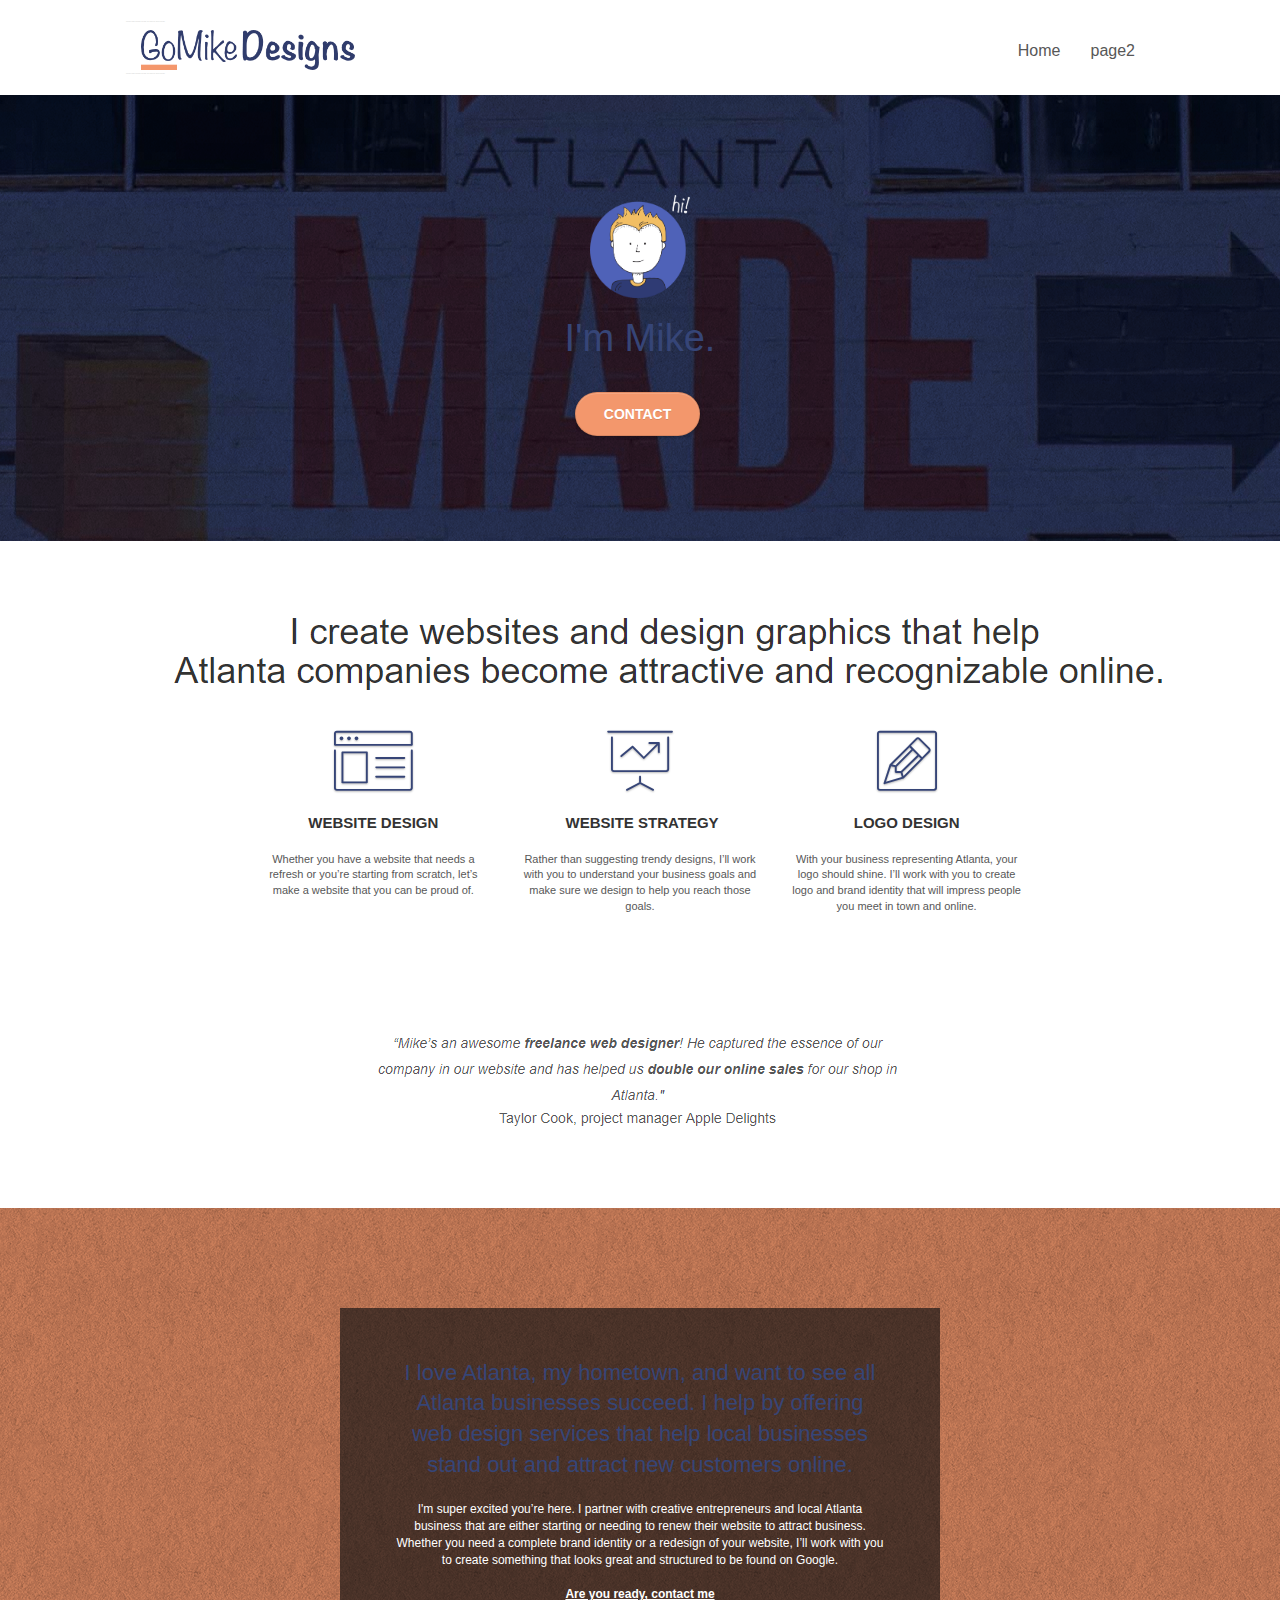
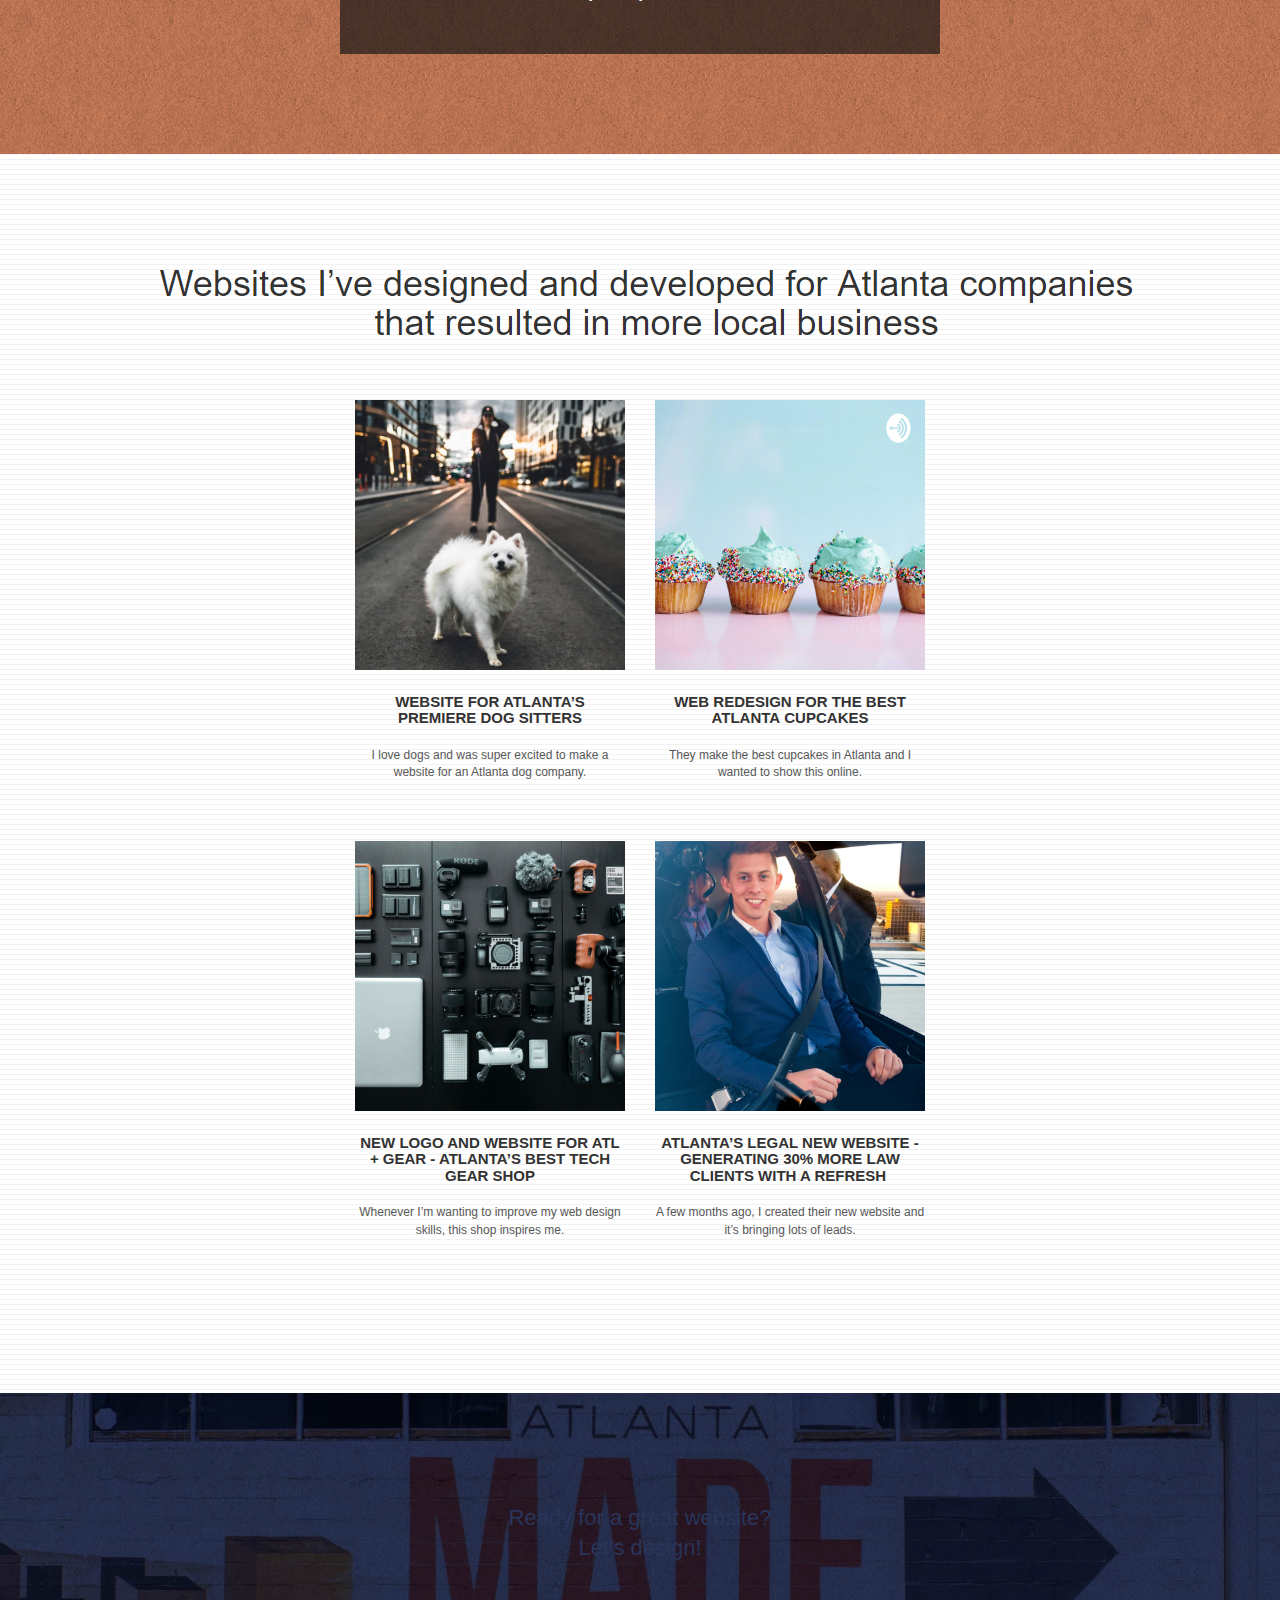
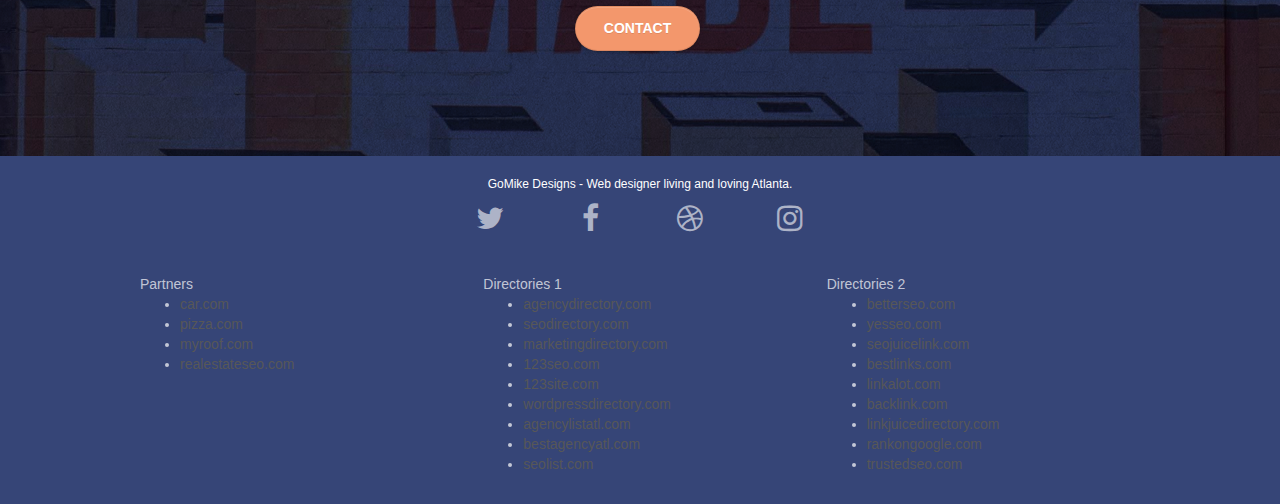
==== index.html @ 47496f4f "used a compressor to decrease image file size" ====
<!doctype html>
<html lang="Default">
<head>
    <meta charset="utf-8">
    <meta name="keywords" content="seo, google, website, internet, web design, design agency, design agency, design agency, design agency, design agency, design agency, logo design atlanta">
    <meta name="description" content="I'm Mike and your should hire me to build your website">
    <meta name="viewport" content="width=device-width, initial-scale=1.0, viewport-fit=cover">
    <link rel="shortcut icon" type="image/png" href="favicon.jpg">
    
	<link rel="stylesheet" type="text/css" href="./css/bootstrap.css">
	<link rel="stylesheet" type="text/css" href="style.css">
	<link rel="stylesheet" type="text/css" href="./css/font-awesome.css">
	<link rel="stylesheet" type="text/css" href="./css/et-line.css">
	
    
	<script src="./js/jquery-2.1.0.js"></script>
	<script src="./js/bootstrap.js"></script>
	<script src="./js/blocs.js"></script>
	<script src="./js/jquery.touchSwipe.js"></script>
	<script src="./js/gmaps.js"></script>

    <title>.</title>

    
<!-- Analytics -->

<!-- Global site tag (gtag.js) - Google Analytics -->
<script async src="https://www.googletagmanager.com/gtag/js?id=G-VRKPCC57YR"></script>
<script>
  window.dataLayer = window.dataLayer || [];
  function gtag(){dataLayer.push(arguments);}
  gtag('js', new Date());

  gtag('config', 'G-VRKPCC57YR');
</script>
 
<!-- Analytics END -->
    
</head>
<body>
<!-- Main container -->
<div class="page-container">
    
<!-- bloc-0 -->
<div class="bloc bgc-white l-bloc " id="bloc-0">
	<div class="container bloc-sm">
		<nav class="navbar row">
			<div class="navbar-header">
					<div class="keywords" style="color:#cccccc;font-size:1px;">web agency atlanta, web strategy, web design, logo, website, web, internet, logo design</div>
				<a class="navbar-brand" href="index.html"><img src="img/atlanta%20web%20design%20logo.png" alt="logo, seo, google, website, internet, web design, design agency" height="40" /></a>
					<div class="keywords" style="color:#cccccc;font-size:1px;">web agency atlanta, web strategy, web design, logo, website, web, internet, logo design</div>

				<button id="nav-toggle" type="button" class="ui-navbar-toggle navbar-toggle" data-toggle="collapse" data-target=".navbar-1">
					<span class="sr-only">Toggle navigation</span><span class="icon-bar"></span><span class="icon-bar"></span><span class="icon-bar"></span>
				</button>
			</div>
			<div class="collapse navbar-collapse navbar-1 special-dropdown-nav">
				<ul class="site-navigation nav navbar-nav">
					<li>
						<a href="index.html">Home</a>
					</li>
					<li>
					</li>
					<li>
						<a href="page2.html">page2</a>
					</li>
				</ul>
			</div>
		</nav>
	</div>
</div>
<!-- bloc-0 END -->

<!-- bloc-1-hero -->
<div class="bloc bgc-dark-slate-blue bg-atlanta-20made-20sign d-bloc bg-t-edge bloc-bg-texture texture-paper b-parallax" id="bloc-1-hero">
	<div class="container bloc-lg">
		<div class="row tight-width-whitespace">
			<div class="col-sm-12">
				<img src="img/atlanta%20web%20designer%20mike.png" class="center-block image-resize-mode" width="100" alt="atlanta web designer mike,seo, google, website, internet, web design, design agency" />
				<h1 class="text-center hero-bloc-text tc-white ">
					I'm Mike.
				</h1>
				<div class="text-center">
					<a href="page2.html" class="btn btn-lg btn-clean btn-rd cta-hero btn-atomic-tangerine" id="cta-hero">Contact</a>
				</div>
			</div>
		</div>
	</div>
</div>
<!-- bloc-1-hero END -->

<!-- bloc-2-services -->
<div class="bloc bgc-white l-bloc" id="bloc-2-services">
	<div class="container bloc-md">
		<div class="row">
			<div class="col-sm-12 text-center">
				<img alt="web agency, web design, logo design, atlanta agency, mike" src="img/title.png" />
			</div>
		</div>
		<div class="row voffset-lg med-width-whitespace">
			<div class="col-sm-4">
				<div class="text-center">
					<span class="et-icon-browser sm-shadow icon-dark-slate-blue icons icon-lg"></span>
				</div>
				<h1 class="mg-md text-center service-header">
					Website Design
				</h1>
				<p class="text-center ">
					Whether you have a website that needs a refresh or you&rsquo;re starting from scratch, let&rsquo;s make a website that you can be proud of.
				</p>
			</div>
			<div class="col-sm-4">
				<div class="text-center">
					<span class="et-icon-presentation sm-shadow icon-dark-slate-blue icons icon-lg"></span>
				</div>
				<h1 class="mg-md text-center service-header">
					&nbsp;Website Strategy
				</h1>
				<p class="text-center ">
					Rather than suggesting trendy designs, I&rsquo;ll work with you to understand your business goals and make sure we design to help you reach those goals.<br>
				</p>
			</div>
			<div class="col-sm-4">
				<div class="text-center">
					<span class="et-icon-edit sm-shadow icon-dark-slate-blue icons icon-lg"></span>
				</div>
				<h1 class="mg-md text-center service-header">
					Logo Design
				</h1>
				<p class="text-center ">
					With your business representing Atlanta, your logo should shine. I&rsquo;ll work with you to create logo and brand identity that will impress people you meet in town and online.
				</p>
			</div>
		</div>
		<div class="row voffset-lg voffset">
			<div class="col-xs-12 col-md-8 col-md-offset-2 text-center">
				<img alt="web agency, web design, logo design " src="img/quote.png" />
			</div>
		</div>
	</div>
</div>
<!-- bloc-2-services END -->

<!-- bloc-3-what-i-do -->
<div class="bloc tc-white bgc-atomic-tangerine bloc-bg-texture texture-paper b-parallax bg-atlanta-20made-20sign-20orange d-bloc" id="bloc-3-what-i-do">
	<div class="container bloc-lg">
		<div class="row tight-width-whitespace black-background">
			<div class="col-sm-12">
				<h2 class="mg-md text-center tc-white">
					I love Atlanta, my hometown, and want to see all Atlanta businesses succeed. I help by offering web design services that help local businesses stand out and attract new customers online.<br>
				</h2>
				<p class="text-center white">
					I'm super excited you&rsquo;re here. I partner with creative entrepreneurs and local Atlanta business that are either starting or needing to renew their website to attract business. Whether you need a complete brand identity or a redesign of your website, I&rsquo;ll work with you to create something that looks great and structured to be found on Google.<br><br><a class="ltc-white bold-link" href="page2.html">Are you ready, contact me</a><br>
				</p>
			</div>
		</div>
	</div>
</div>
<!-- bloc-3-what-i-do END -->

<!-- bloc-4-portfolio -->
<div class="bloc bgc-white bg-lines-h2-bg bg-repeat l-bloc" id="bloc-4-portfolio">
	<div class="container bloc-lg">
		<div class="row">
			<div class="col-sm-12 text-center">
								<img alt="web agency, web design, logo design " src="img/title2.png" />

			</div>
		</div>
		<div class="row tight-width-whitespace portfolio-row">
			<div class="col-sm-6">
				<a href="#" data-lightbox="img/11.jpg" data-gallery-id="gallery-1" data-caption="Website for Atlanta's Premiere dog salon" data-frame="snapshot-lb"><img src="img/11.jpg" class="img-responsive portfolio-thumb" alt="seo, google, website, internet, web design, design agency website for dog salon"/></a>
				<h3 class="mg-md text-center">
					Website for Atlanta&rsquo;s premiere Dog Sitters
				</h3>
				<p class="text-center">
					I love dogs and was super excited to make a website for an Atlanta dog company.
				</p>
			</div>
			<div class="col-sm-6">
				<a href="#" data-lightbox="img/2.jpg" data-gallery-id="gallery-1" data-caption="web redesign for the best cupcakes in Atlanta" data-frame="snapshot-lb"><img src="img/2.jpg" class="img-responsive portfolio-thumb" alt="seo, google, website, internet, web design, design agency website for best cupcakes in atlanta"/></a>
				<h3 class="mg-md text-center">
					Web redesign for the best Atlanta&nbsp;cupcakes
				</h3>
				<p class="text-center">
					They make the best cupcakes in Atlanta and I wanted to show this online.
				</p>
			</div>
		</div>
		<div class="row tight-width-whitespace portfolio-row">
			<div class="col-sm-6">
				<a href="#" data-lightbox="img/3.jpg" data-gallery-id="gallery-1" data-caption="New logo and website for Atlanta's best tech gear shop" data-frame="snapshot-lb"><img src="img/3.jpg" class="img-responsive portfolio-thumb" alt="3.jpg" /></a>
				<h3 class="mg-md text-center">
					New logo and website for Atl + Gear - Atlanta&rsquo;s best tech gear shop
				</h3>
				<p class="text-center">
					Whenever I&rsquo;m wanting to improve my web design skills, this shop inspires me.
				</p>
			</div>
			<div class="col-sm-6">
				<a href="#" data-lightbox="img/4.jpg" data-gallery-id="gallery-1" data-caption="Atlanta's legal website generates 30% more clients after web redesign" data-frame="snapshot-lb"><img src="img/4.jpg" class="img-responsive portfolio-thumb" alt="seo, google, website, internet, web design, Atlanta's legal website generates 30% more clients after web redesign" /></a>
				<h3 class="mg-md text-center">
					Atlanta&rsquo;s legal new website - Generating 30% more law clients with a refresh&nbsp;
				</h3>
				<p class="text-center">
					A few months ago, I created their new website and it&rsquo;s bringing lots of leads.
				</p>
			</div>
		</div>
	</div>
</div>
<!-- bloc-4-portfolio END -->

<!-- bloc-5-cta -->
<div class="bloc bgc-dark-slate-blue bg-atlanta-20made-20sign d-bloc bloc-bg-texture texture-paper" id="bloc-5-cta">
	<div class="container bloc-lg">
		<div class="row">
			<h2 class="mg-md text-center tc-white">
				Ready for a great website? <br>Let&rsquo;s design!
			</h2>
			<div class="col-sm-12 text-center">
				<a href="page2.html" class="btn btn-atomic-tangerine btn-clean btn-rd btn-lg cta-hero">Contact</a>
			</div>
		</div>
	</div>
</div>
<!-- bloc-5-cta END -->

<!-- Footer - bloc-8 -->
<div class="bloc bgc-dark-slate-blue d-bloc" id="bloc-8">
	<div class="container bloc-sm">
		<div class="row">
			<div class="col-sm-12">
				<p class="text-center white">
					GoMike Designs - Web designer living and loving Atlanta.<br>
				</p>
				<div class="row row-no-gutters social">
					<div class="col-sm-3">
						<div class="text-center">
							<a class="social" href="index.html"><span class="fa fa-twitter icon-md"></span></a>
						</div>
					</div>
					<div class="col-sm-3">
						<div class="text-center">
							<a class="social" href="index.html"><span class="fa fa-facebook icon-md"></span></a>
						</div>
					</div>
					<div class="col-sm-3">
						<div class="text-center">
							<a class="social" href="index.html"><span class="fa fa-dribbble icon-md"></span></a>
						</div>
					</div>
					<div class="col-sm-3">
						<div class="text-center">
							<a class="social" href="index.html"><span class="fa fa-instagram icon-md"></span></a>
						</div>
					</div>

					<div class="keywords" style="color:#364577;">web agency atlanta, web strategy, web design, logo, website, web, internet, logo design</div>

				</div>
					<div class="row">
					<div class="col-sm-4">
						Partners
							<ul>
								<li><a href="car.com">car.com</a></li>
								<li><a href="pizza.com">pizza.com</a></li>
								<li><a href="myroof.com">myroof.com</a></li>
								<li><a href="realestateseo.com">realestateseo.com</a></li>
							</ul>		
					</div>
					<div class="col-sm-4">
						Directories 1
						<ul>
							<li><a href="agencydirectory.com">agencydirectory.com</a></li>
							<li><a href="seodirectory.com">seodirectory.com</a></li>
							<li><a href="marketingdirectory.com">marketingdirectory.com</a></li>
							<li><a href="123seo.com">123seo.com</a></li>
							<li><a href="123site.com">123site.com</a></li>
							<li><a href="wordpressdirectory.com">wordpressdirectory.com</a></li>
							<li><a href="agencylistatl.com">agencylistatl.com</a></li>
							<li><a href="bestagencyatl.com">bestagencyatl.com</a></li>
							<li><a href="seolist.com">seolist.com</a></li>
						</ul>
					</div>
					<div class="col-sm-4">
						Directories 2
						<ul>
							<li><a href="betterseo.com">betterseo.com</a></li>
							<li><a href="yesseo.com">yesseo.com</a></li>
							<li><a href="seojuicelink.com">seojuicelink.com</a></li>
							<li><a href="bestlinks.com">bestlinks.com</a></li>
							<li><a href="linkalot.com">linkalot.com</a></li>
							<li><a href="backlink.com">backlink.com</a></li>
							<li><a href="linkjuicedirectory.com">linkjuicedirectory.com</a></li>
							<li><a href="rankongoogle.com">rankongoogle.com</a></li>
							<li><a href="trustedseo.com">trustedseo.com</a></li>
						</ul>
					</div>
				</div>
			</div>
		</div>
	</div>
</div>
<!-- Footer - bloc-8 END -->

</div>
<!-- Main container END -->
    

</body>
</html>
---- style.css ----
body {
    margin: 0;
    padding: 0;
    background: #FFF;
    overflow-x: hidden;
    -webkit-font-smoothing: antialiased;
    -moz-osx-font-smoothing: grayscale;
}

a,
button {
    transition: all .3s ease-in-out;
    outline: none!important;
}

a:hover {
    text-decoration: none;
    cursor: pointer;
}

#page-loading-blocs-notifaction {
    position: fixed;
    top: 0;
    bottom: 0;
    width: 100%;
    z-index: 100000;
    background: #FFFFFF url("img/pageload-spinner.gif") no-repeat center center;
}

.bloc {
    width: 100%;
    clear: both;
    background: 50% 50% no-repeat;
    padding: 0 50px;
    -webkit-background-size: cover;
    -moz-background-size: cover;
    -o-background-size: cover;
    background-size: cover;
    position: relative;
}

.bloc .container {
    padding-left: 0;
    padding-right: 0;
}

.bloc-lg {
    padding: 100px 50px;
}

.bloc-md {
    padding: 50px;
}

.bloc-sm {
    padding: 20px 50px;
}

.bg-center,
.bg-l-edge,
.bg-r-edge,
.bg-t-edge,
.bg-b-edge,
.bg-tl-edge,
.bg-bl-edge,
.bg-tr-edge,
.bg-br-edge,
.bg-repeat {
    -webkit-background-size: auto!important;
    -moz-background-size: auto!important;
    -o-background-size: auto!important;
    background-size: auto!important;
}

.bg-repeat {
    background: repeat;
}

.bg-t-edge {
    background: top no-repeat;
}

.bloc-bg-texture::before {
    content: "";
    background-size: 2px 2px;
    position: absolute;
    top: 0;
    bottom: 0;
    left: 0;
    right: 0;
}

.texture-paper::before {
    background: url("img/texture-paper.png");
    background-size: 280px 280px;
}

.b-parallax {
    background-attachment: fixed;
}

.d-bloc {
    color: rgba(255, 255, 255, .7);
}

.d-bloc button:hover {
    color: rgba(255, 255, 255, .9);
}

.d-bloc .icon-round,
.d-bloc .icon-square,
.d-bloc .icon-rounded,
.d-bloc .icon-semi-rounded-a,
.d-bloc .icon-semi-rounded-b {
    border-color: rgba(255, 255, 255, .9);
}

.d-bloc .divider-h span {
    border-color: rgba(255, 255, 255, .2);
}

.d-bloc .a-btn,
.d-bloc .navbar a,
.d-bloc .navbar-brand,
.d-bloc a .icon-sm,
.d-bloc a .icon-md,
.d-bloc a .icon-lg,
.d-bloc a .icon-xl,
.d-bloc h1 a,
.d-bloc h2 a,
.d-bloc h3 a,
.d-bloc h4 a,
.d-bloc h5 a,
.d-bloc h6 a,
.d-bloc p a {
    color: rgba(255, 255, 255, .6);
}

.d-bloc .a-btn:hover,
.d-bloc .navbar a:hover,
.d-bloc .navbar-brand:hover,
.d-bloc a:hover .icon-sm,
.d-bloc a:hover .icon-md,
.d-bloc a:hover .icon-lg,
.d-bloc a:hover .icon-xl,
.d-bloc h1 a:hover,
.d-bloc h2 a:hover,
.d-bloc h3 a:hover,
.d-bloc h4 a:hover,
.d-bloc h5 a:hover,
.d-bloc h6 a:hover,
.d-bloc p a:hover {
    color: rgba(255, 255, 255, 1);
}

.d-bloc .navbar-toggle .icon-bar {
    background: rgba(255, 255, 255, 1);
}

.d-bloc .btn-wire,
.d-bloc .btn-wire:hover {
    color: rgba(255, 255, 255, 1);
    border-color: rgba(255, 255, 255, 1);
}

.d-bloc .panel {
    color: rgba(0, 0, 0, .5);
}

.d-bloc .panel button:hover {
    color: rgba(0, 0, 0, .7);
}

.d-bloc .panel icon {
    border-color: rgba(0, 0, 0, .7);
}

.d-bloc .panel .divider-h span {
    border-color: rgba(0, 0, 0, .1);
}

.d-bloc .panel .a-btn {
    color: rgba(0, 0, 0, .6);
}

.d-bloc .panel .a-btn:hover {
    color: rgba(0, 0, 0, 1);
}

.d-bloc .panel .btn-wire,
.d-bloc .panel .btn-wire:hover {
    color: rgba(0, 0, 0, .7);
    border-color: rgba(0, 0, 0, .3);
}

.d-bloc .panel,
.l-bloc {
    color: rgba(0, 0, 0, .5);
}

.d-bloc .panel button:hover,
.l-bloc button:hover {
    color: rgba(0, 0, 0, .7);
}

.l-bloc .icon-round,
.l-bloc .icon-square,
.l-bloc .icon-rounded,
.l-bloc .icon-semi-rounded-a,
.l-bloc .icon-semi-rounded-b {
    border-color: rgba(0, 0, 0, .7);
}

.d-bloc .panel .divider-h span,
.l-bloc .divider-h span {
    border-color: rgba(0, 0, 0, .1);
}

.d-bloc .panel .a-btn,
.l-bloc .a-btn,
.l-bloc .navbar a,
.l-bloc .navbar-brand,
.l-bloc a .icon-sm,
.l-bloc a .icon-md,
.l-bloc a .icon-lg,
.l-bloc a .icon-xl,
.l-bloc h1 a,
.l-bloc h2 a,
.l-bloc h3 a,
.l-bloc h4 a,
.l-bloc h5 a,
.l-bloc h6 a,
.l-bloc p a {
    color: rgba(0, 0, 0, .6);
}

.d-bloc .panel .a-btn:hover,
.l-bloc .a-btn:hover,
.l-bloc .navbar a:hover,
.l-bloc .navbar-brand:hover,
.l-bloc a:hover .icon-sm,
.l-bloc a:hover .icon-md,
.l-bloc a:hover .icon-lg,
.l-bloc a:hover .icon-xl,
.l-bloc h1 a:hover,
.l-bloc h2 a:hover,
.l-bloc h3 a:hover,
.l-bloc h4 a:hover,
.l-bloc h5 a:hover,
.l-bloc h6 a:hover,
.l-bloc p a:hover {
    color: rgba(0, 0, 0, 1);
}

.l-bloc .navbar-toggle .icon-bar {
    color: rgba(0, 0, 0, .6);
}

.d-bloc .panel .btn-wire,
.d-bloc .panel .btn-wire:hover,
.l-bloc .btn-wire,
.l-bloc .btn-wire:hover {
    color: rgba(0, 0, 0, .7);
    border-color: rgba(0, 0, 0, .3);
}

.voffset {
    margin-top: 30px;
}

.voffset-lg {
    margin-top: 80px;
}

.row-no-gutters {
    margin-right: 0;
    margin-left: 0;
}

.row.row-no-gutters > [class^="col-"],
.row.row-no-gutters > [class*=" col-"] {
    padding-right: 0;
    padding-left: 0;
}

#bloc-2-services p {
    font-size: 11px;
}

.navbar {
    margin-bottom: 0;
    z-index: 1;
}

.navbar-brand {
    height: auto;
    padding: 3px 15px;
    font-size: 25px;
    font-weight: normal;
    font-weight: 600;
    line-height: 44px;
}

.navbar-brand img {
    max-height: 200px;
    margin: 0 5px 0 0;
    display: inline;
}

.navbar-brand img[src$=svg] {
    min-width: 100px;
}

.nav-center .navbar-brand img {
    margin: 0;
}

.navbar .nav {
    padding-top: 2px;
    margin-right: -16px;
    float: right;
    z-index: 1;
}

.nav > li {
    float: left;
    margin-top: 4px;
    font-size: 16px;
}

.navbar-nav .open .dropdown-menu > li > a {
    text-align: inherit;
}

.nav > li a:hover,
.nav > li a:focus {
    background: transparent;
}

.navbar-toggle {
    margin: 10px 10px 0 0;
    border: 0px;
}

.navbar-toggle:hover {
    background: transparent!important;
}

.navbar-toggle .icon-bar {
    background-color: rgba(0, 0, 0, .5);
    width: 26px;
}

.nav-invert .navbar .nav {
    float: left;
}

.nav-invert .navbar-header,
.nav-invert .navbar-brand {
    float: right;
    position: relative;
    z-index: 2;
}

@media (min-width: 768px) {
    .site-navigation {
        position: absolute;
        top: 50%;
        right: 20px;
        transform: translate(0, -50%);
        -webkit-transform: translateY(-50%);
    }
    .nav > li .dropdown-menu a,
    .nav > li .dropdown-menu a:hover {
        color: #484848;
    }
    .nav-invert .site-navigation {
        left: 0;
        right: 0;
    }
    .nav-center {
        text-align: center;
    }
    .nav-center .navbar-header {
        width: 100%;
    }
    .nav-center .navbar-header,
    .nav-center .navbar-brand,
    .nav-center .nav > li {
        float: none;
        display: inline-block;
    }
    .nav-center .site-navigation {
        position: relative;
        width: 100%;
        right: 0;
        margin-right: 0px;
        margin-top: 20px;
    }
    .nav-center.mini-nav .navbar-toggle {
        float: none;
        margin: 10px auto 0;
    }
}

.nav > li > .dropdown a {
    background: none!important;
    display: block;
    padding: 14px 15px;
}

nav .caret {
    margin: 0 5px;
}

.dropdown-menu .dropdown-menu {
    top: -8px;
    left: 100%;
}

.dropdown-menu .dropmenu-flow-right {
    top: 100%;
    left: 0;
    margin-left: -1px;
    border-top-left-radius: 0;
    border-top-right-radius: 0;
}

.dropdown-menu .dropdown span {
    border: 4px solid black;
    border-top-color: transparent;
    border-right-color: transparent;
    border-bottom-color: transparent;
    margin: 6px -5px 0 0!important;
    float: right;
}

.mg-md {
    margin-top: 10px;
    margin-bottom: 20px;
}

.mg-lg {
    margin-top: 10px;
    margin-bottom: 40px;
}

.btn {
    margin: 0 5px 5px 0;
}

.btn.pull-right {
    margin: 0 0 5px 5px;
}

.btn-d,
.btn-d:hover,
.btn-d:focus {
    color: #FFF;
    background: rgba(0, 0, 0, .3);
}

button {
    outline: none!important;
}

.btn-rd {
    border-radius: 40px;
}

.btn-clean {
    border: 1px solid rgba(0, 0, 0, .08);
    border-bottom-color: rgba(0, 0, 0, .1);
    text-shadow: 0 1px 0 rgba(0, 0, 1, .1);
    box-shadow: 0 1px 3px rgba(0, 0, 1, .25), inset 0 1px 0 0 rgba(255, 255, 255, .15);
}

.icon-md {
    font-size: 30px!important;
}

.icon-lg {
    font-size: 60px!important;
}

.sm-shadow {
    text-shadow: 0 1px 2px rgba(0, 0, 0, .3);
}

.panel-sq,
.panel-sq .panel-heading,
.panel-sq .panel-footer {
    border-radius: 0;
}

.panel-rd {
    border-radius: 30px;
}

.panel-rd .panel-heading {
    border-radius: 29px 29px 0 0;
}

.panel-rd .panel-footer {
    border-radius: 0 0 29px 29px;
}

.form-control {
    border-color: rgba(0, 0, 0, .1);
    box-shadow: none;
}

.scrollToTop {
    width: 40px;
    height: 40px;
    position: fixed;
    bottom: 20px;
    right: 20px;
    opacity: 0;
    z-index: 500;
    transition: all .3s ease-in-out;
}

.scrollToTop span {
    margin-top: 6px;
}

.showScrollTop {
    font-size: 14px;
    opacity: 1;
}

a[data-lightbox] {
    position: relative;
    display: block;
    text-align: center;
}

a[data-lightbox]:hover::before {
    content: "+";
    font-family: "HelveticaNeue-Light", "Helvetica Neue Light", "Helvetica Neue", Helvetica, Arial;
    font-size: 32px;
    width: 50px;
    height: 50px;
    margin-left: -25px;
    border-radius: 50%;
    background: rgba(0, 0, 0, .6);
    color: #FFF;
    font-weight: 100;
    z-index: 1;
    position: absolute;
    top: 50%;
    transform: translateY(-50%);
    -webkit-transform: translateY(-50%);
}

a[data-lightbox]:hover img {
    opacity: 0.6;
    -webkit-animation-fill-mode: none;
    animation-fill-mode: none;
}

#lightbox-modal {
    display: flex;
    align-items: center;
}

#lightbox-modal .modal-dialog {
    width: 90%;
    max-width: 900px;
    margin: 0 auto 0;
}

#lightbox-modal .modal-dialog img {
    max-height: 90vh;
    margin: 0 auto;
}

.lightbox-caption {
    padding: 20px;
    color: #FFF;
    background: rgba(0, 0, 0, .5);
    position: absolute;
    left: 15px;
    right: 15px;
    bottom: 5px;
}

.close-lightbox {
    color: #FFF;
    font-size: 30px;
    position: absolute;
    top: 20px;
    right: 20px;
    z-index: 20;
    background: rgba(0, 0, 0, .5);
    border: none;
    line-height: 30px;
    padding: 0 9px 5px;
    opacity: 0.3;
}

.close-lightbox:hover,
.next-lightbox:hover,
.prev-lightbox:hover {
    opacity: 1.0;
    color: #FFF;
}

.next-lightbox,
.prev-lightbox {
    font-size: 20px;
    color: rgba(255, 255, 255, .9);
    background: rgba(0, 0, 0, .5);
    transition: all .2s ease-in-out;
    position: absolute;
    top: 45%;
    z-index: 1;
    opacity: 0.4;
}

.next-lightbox {
    padding: 6px 8px 1px 13px;
    right: 25px;
}

.prev-lightbox {
    padding: 6px 13px 1px 10px;
    left: 25px;
}

.snapshot-lb .modal-body {
    padding-bottom: 45px;
}

.snapshot-lb .lightbox-caption {
    padding: 0;
    color: rgba(0, 0, 0, .5);
    background: none;
}

h1,
h2,
h3,
h4,
h5,
h6,
p,
label,
.btn,
a {
    font-family: "helvetica";
    font-weight: 400;
    color: #575757!important;
}

.container {
    max-width: 1000px;
}

.hero-bloc-text {
    font-size: 38px;
}

.hero-bloc-text-sub {
    font-size: 36px;
}

.statement-bloc-text {
    line-height: 26px;
    font-style: italic;
    font-size: 20px;
    text-align: center;
    font-weight: lighter;
    max-width: 520px;
    margin: auto auto auto auto;
}

p {
    font-size: 12px;
}

.tight-width-whitespace {
    max-width: 600px;
    margin: auto auto auto auto;
}

.h1 {
    font-size: 20px;
    font-family: "Open Sans";
}

.cta-hero {
    margin-top: 22px;
    color: #FFFFFF!important;
    text-transform: uppercase;
    padding: 12px 28px 12px 28px;
    font-size: 1.0em;
    font-weight: 700;
}

.social {
    max-width: 400px;
    margin: auto auto auto auto;
}

h2 {
    font-size: 22px;
    line-height: 1.4em;
}

h3 {
    font-size: 15px;
    text-transform: uppercase;
    font-weight: 700;
    color: #333333!important;
}

.med-width-whitespace {
    max-width: 800px;
    margin: auto auto auto auto;
    box-shadow: 0px 0px 0px #000000;
}

h1 {
    color: #333333!important;
}

h4 {
    color: #333333!important;
}

.icons {
    margin-bottom: 14px;
    margin-top: 24px;
}

.white {
    color: #FFFFFF!important;
}

.portfolio-thumb {
    margin-bottom: 24px;
}

.portfolio-row {
    margin-bottom: 44px;
    margin-top: 50px;
}

.avatar {
    box-shadow: 0px 4px 9px rgba(0, 0, 0, 0.3);
}

.black-background {
    background-color: rgba(35, 31, 32, 0.7);
    padding: 40px 40px 40px 40px;
}

.bold-link {
    font-weight: 900;
    text-decoration: underline!important;
}

.service-header {
    font-size: 15px;
    font-weight: 700;
    text-transform: uppercase;
}

.bgc-white {
    background-color: #FFFFFF;
}

.bgc-dark-slate-blue {
    background-color: #364577;
}

.bgc-atomic-tangerine {
    background-color: #F3976C;
}

.tc-white {
    color: #364577!important;
}

.btn-atomic-tangerine {
    background: #F3976C;
    color: #FFFFFF!important;
}

.btn-atomic-tangerine:hover {
    background: #c27956!important;
    color: #FFFFFF!important;
}

.ltc-white {
    color: #FFFFFF!important;
}

.ltc-white:hover {
    color: #cccccc!important;
}

.ltc-atomic-tangerine {
    color: #F3976C!important;
}

.ltc-atomic-tangerine:hover {
    color: #c27956!important;
}

.icon-dark-slate-blue {
    color: #364577!important;
    border-color: #364577!important;
}

.bg-dots-bg {
    background-image: url("img/dots-bg.png");
}

.bg-lines-h2-bg {
    background-image: url("img/lines-h2-bg.png");
}

.bg-atlanta-20made-20sign {
    background-image: url("img/atlanta%20made%20sign.jpg");
}

.bg-atlanta-20made-20sign-20orange {
    background-image: url("img/atlanta%20made%20sign%20orange.jpg");
}

@media (max-width: 1024px) {
    .bloc {
        padding-left: 20px;
        padding-right: 20px;
    }
    .bloc.full-width-bloc,
    .bloc-tile-2.full-width-bloc .container,
    .bloc-tile-3.full-width-bloc .container,
    .bloc-tile-4.full-width-bloc .container {
        padding-left: 0;
        padding-right: 0;
    }
}

@media (max-width: 992px) and (min-width: 768px) {
    .navbar .nav {
        max-width: 80%
    }
    .nav-center.navbar .nav {
        max-width: 100%
    }
}

@media only screen and (min-device-width: 768px) and (max-device-width: 1024px) and (orientation: landscape) {
    .b-parallax {
        background-attachment: scroll;
    }
}

@media only screen and (min-device-width: 1024px) and (max-device-width: 1366px) and (-webkit-min-device-pixel-ratio: 1.5) {
    .b-parallax {
        background-attachment: scroll;
    }
}

@media (max-width: 991px) {
    .container {
        width: 100%;
    }
    .b-parallax {
        background-attachment: scroll;
    }
    .page-container,
    #hero-bloc {
        overflow-x: hidden;
        position: relative;
    }
    .bloc {
        padding-left: constant(safe-area-inset-left);
        padding-right: constant(safe-area-inset-right);
    }
    .bloc-group,
    .bloc-group .bloc {
        display: block;
        width: 100%;
    }
    .bloc-fill-screen .fill-bloc-top-edge,
    .bloc-fill-screen .fill-bloc-bottom-edge {
        padding: 0 20px;
        padding-left: constant(safe-area-inset-left);
        padding-right: constant(safe-area-inset-right);
    }
}

@media (max-width: 767px) {
    .page-container {
        overflow-x: hidden;
        position: relative;
    }
    h1,
    h2,
    h3,
    h4,
    h5,
    h6,
    p,
    #disqus_thread {
        padding-left: 10px!important;
        padding-right: 10px!important;
    }
    .b-parallax {
        background-attachment: scroll;
    }
    .navbar .nav {
        padding-top: 0;
        border-top: 1px solid rgba(0, 0, 0, .2);
        float: none!important;
    }
    .navbar.row {
        margin-left: 0;
        margin-right: 0;
    }
    .site-navigation {
        position: inherit;
        transform: none;
        -webkit-transform: none;
        -ms-transform: none;
    }
    .nav > li {
        margin-top: 0;
        border-bottom: 1px solid rgba(0, 0, 0, .1);
        background: rgba(0, 0, 0, .05);
        text-align: left;
        padding-left: 15px;
        width: 100%;
    }
    .nav > li:hover {
        background: rgba(0, 0, 0, .08);
    }
    .dropdown .dropdown a .caret {
        float: none;
        margin: 5px 0 0 10px!important;
        border: 4px solid black;
        border-bottom-color: transparent;
        border-right-color: transparent;
        border-left-color: transparent;
    }
    #hero-bloc .navbar .nav {
        background: rgba(0, 0, 0, .8);
    }
    #hero-bloc .navbar .nav a {
        color: rgba(255, 255, 255, .6);
    }
    .hero {
        padding: 50px 0;
    }
    .hero-nav {
        left: -1px;
        right: -1px;
    }
    .navbar-collapse {
        padding: 0;
        overflow-x: hidden;
        -webkit-box-shadow: none;
        box-shadow: none;
    }
    .navbar-brand img {
        max-height: 40px;
        width: auto;
    }
    .nav-invert .navbar-header {
        float: none;
        width: 100%;
    }
    .nav-invert .navbar-toggle {
        float: left;
        margin-left: 10px;
    }
    .bloc {
        padding-left: 0;
        padding-right: 0;
    }
    .bloc-xxl,
    .bloc-xl,
    .bloc-lg {
        padding: 40px 0;
    }
    .bloc-sm,
    .bloc-md {
        padding-left: 0;
        padding-right: 0;
    }
    .bloc-tile-2 .container,
    .bloc-tile-3 .container,
    .bloc-tile-4 .container,
    .bloc-fill-screen .fill-bloc-top-edge,
    .bloc-fill-screen .fill-bloc-bottom-edge {
        padding-left: 0;
        padding-right: 0;
    }
    .a-block {
        padding: 0 10px;
    }
    .btn-dwn {
        display: none;
    }
    .voffset {
        margin-top: 5px;
    }
    .voffset-md {
        margin-top: 20px;
    }
    .voffset-lg {
        margin-top: 30px;
    }
    form {
        padding: 5px;
    }
    .close-lightbox {
        display: inline-block;
    }
    .blocsapp-device-iphone5 {
        background-size: 216px 425px;
        padding-top: 60px;
        width: 216px;
        height: 425px;
    }
    .blocsapp-device-iphone5 img {
        width: 180px;
        height: 320px;
    }
}

@media (max-width: 400px) {
    .bloc {
        padding-left: 0;
        padding-right: 0;
    }
}

@media (max-width: 767px) {
    .bloc-mob-center-text {
        text-align: center;
    }
}
---- css/et-line.css ----
@font-face {
    font-family: et-line;
    src: url(../fonts/et-line.eot);
    src: url(../fonts/et-line.eot?#iefix) format('embedded-opentype'), url(../fonts/et-line.woff) format('woff'), url(../fonts/et-line.ttf) format('truetype'), url(../fonts/et-line.svg#et-line) format('svg');
    font-weight: 400;
    font-style: normal
}

.et-icon-adjustments,
.et-icon-alarmclock,
.et-icon-anchor,
.et-icon-aperture,
.et-icon-attachment,
.et-icon-bargraph,
.et-icon-basket,
.et-icon-beaker,
.et-icon-bike,
.et-icon-book-open,
.et-icon-briefcase,
.et-icon-browser,
.et-icon-calendar,
.et-icon-camera,
.et-icon-caution,
.et-icon-chat,
.et-icon-circle-compass,
.et-icon-clipboard,
.et-icon-clock,
.et-icon-cloud,
.et-icon-compass,
.et-icon-desktop,
.et-icon-dial,
.et-icon-document,
.et-icon-documents,
.et-icon-download,
.et-icon-dribbble,
.et-icon-edit,
.et-icon-envelope,
.et-icon-expand,
.et-icon-facebook,
.et-icon-flag,
.et-icon-focus,
.et-icon-gears,
.et-icon-genius,
.et-icon-gift,
.et-icon-global,
.et-icon-globe,
.et-icon-googleplus,
.et-icon-grid,
.et-icon-happy,
.et-icon-hazardous,
.et-icon-heart,
.et-icon-hotairballoon,
.et-icon-hourglass,
.et-icon-key,
.et-icon-laptop,
.et-icon-layers,
.et-icon-lifesaver,
.et-icon-lightbulb,
.et-icon-linegraph,
.et-icon-linkedin,
.et-icon-lock,
.et-icon-magnifying-glass,
.et-icon-map,
.et-icon-map-pin,
.et-icon-megaphone,
.et-icon-mic,
.et-icon-mobile,
.et-icon-newspaper,
.et-icon-notebook,
.et-icon-paintbrush,
.et-icon-paperclip,
.et-icon-pencil,
.et-icon-phone,
.et-icon-picture,
.et-icon-pictures,
.et-icon-piechart,
.et-icon-presentation,
.et-icon-pricetags,
.et-icon-printer,
.et-icon-profile-female,
.et-icon-profile-male,
.et-icon-puzzle,
.et-icon-quote,
.et-icon-recycle,
.et-icon-refresh,
.et-icon-ribbon,
.et-icon-rss,
.et-icon-sad,
.et-icon-scissors,
.et-icon-scope,
.et-icon-search,
.et-icon-shield,
.et-icon-speedometer,
.et-icon-strategy,
.et-icon-streetsign,
.et-icon-tablet,
.et-icon-target,
.et-icon-telescope,
.et-icon-toolbox,
.et-icon-tools,
.et-icon-tools-2,
.et-icon-trophy,
.et-icon-tumblr,
.et-icon-twitter,
.et-icon-upload,
.et-icon-video,
.et-icon-wallet,
.et-icon-wine {
    font-family: et-line;
    speak: none;
    font-style: normal;
    font-weight: 400;
    font-variant: normal;
    text-transform: none;
    line-height: 1;
    -webkit-font-smoothing: antialiased;
    -moz-osx-font-smoothing: grayscale;
    display: inline-block
}

.et-icon-mobile:before {
    content: "\e000"
}

.et-icon-laptop:before {
    content: "\e001"
}

.et-icon-desktop:before {
    content: "\e002"
}

.et-icon-tablet:before {
    content: "\e003"
}

.et-icon-phone:before {
    content: "\e004"
}

.et-icon-document:before {
    content: "\e005"
}

.et-icon-documents:before {
    content: "\e006"
}

.et-icon-search:before {
    content: "\e007"
}

.et-icon-clipboard:before {
    content: "\e008"
}

.et-icon-newspaper:before {
    content: "\e009"
}

.et-icon-notebook:before {
    content: "\e00a"
}

.et-icon-book-open:before {
    content: "\e00b"
}

.et-icon-browser:before {
    content: "\e00c"
}

.et-icon-calendar:before {
    content: "\e00d"
}

.et-icon-presentation:before {
    content: "\e00e"
}

.et-icon-picture:before {
    content: "\e00f"
}

.et-icon-pictures:before {
    content: "\e010"
}

.et-icon-video:before {
    content: "\e011"
}

.et-icon-camera:before {
    content: "\e012"
}

.et-icon-printer:before {
    content: "\e013"
}

.et-icon-toolbox:before {
    content: "\e014"
}

.et-icon-briefcase:before {
    content: "\e015"
}

.et-icon-wallet:before {
    content: "\e016"
}

.et-icon-gift:before {
    content: "\e017"
}

.et-icon-bargraph:before {
    content: "\e018"
}

.et-icon-grid:before {
    content: "\e019"
}

.et-icon-expand:before {
    content: "\e01a"
}

.et-icon-focus:before {
    content: "\e01b"
}

.et-icon-edit:before {
    content: "\e01c"
}

.et-icon-adjustments:before {
    content: "\e01d"
}

.et-icon-ribbon:before {
    content: "\e01e"
}

.et-icon-hourglass:before {
    content: "\e01f"
}

.et-icon-lock:before {
    content: "\e020"
}

.et-icon-megaphone:before {
    content: "\e021"
}

.et-icon-shield:before {
    content: "\e022"
}

.et-icon-trophy:before {
    content: "\e023"
}

.et-icon-flag:before {
    content: "\e024"
}

.et-icon-map:before {
    content: "\e025"
}

.et-icon-puzzle:before {
    content: "\e026"
}

.et-icon-basket:before {
    content: "\e027"
}

.et-icon-envelope:before {
    content: "\e028"
}

.et-icon-streetsign:before {
    content: "\e029"
}

.et-icon-telescope:before {
    content: "\e02a"
}

.et-icon-gears:before {
    content: "\e02b"
}

.et-icon-key:before {
    content: "\e02c"
}

.et-icon-paperclip:before {
    content: "\e02d"
}

.et-icon-attachment:before {
    content: "\e02e"
}

.et-icon-pricetags:before {
    content: "\e02f"
}

.et-icon-lightbulb:before {
    content: "\e030"
}

.et-icon-layers:before {
    content: "\e031"
}

.et-icon-pencil:before {
    content: "\e032"
}

.et-icon-tools:before {
    content: "\e033"
}

.et-icon-tools-2:before {
    content: "\e034"
}

.et-icon-scissors:before {
    content: "\e035"
}

.et-icon-paintbrush:before {
    content: "\e036"
}

.et-icon-magnifying-glass:before {
    content: "\e037"
}

.et-icon-circle-compass:before {
    content: "\e038"
}

.et-icon-linegraph:before {
    content: "\e039"
}

.et-icon-mic:before {
    content: "\e03a"
}

.et-icon-strategy:before {
    content: "\e03b"
}

.et-icon-beaker:before {
    content: "\e03c"
}

.et-icon-caution:before {
    content: "\e03d"
}

.et-icon-recycle:before {
    content: "\e03e"
}

.et-icon-anchor:before {
    content: "\e03f"
}

.et-icon-profile-male:before {
    content: "\e040"
}

.et-icon-profile-female:before {
    content: "\e041"
}

.et-icon-bike:before {
    content: "\e042"
}

.et-icon-wine:before {
    content: "\e043"
}

.et-icon-hotairballoon:before {
    content: "\e044"
}

.et-icon-globe:before {
    content: "\e045"
}

.et-icon-genius:before {
    content: "\e046"
}

.et-icon-map-pin:before {
    content: "\e047"
}

.et-icon-dial:before {
    content: "\e048"
}

.et-icon-chat:before {
    content: "\e049"
}

.et-icon-heart:before {
    content: "\e04a"
}

.et-icon-cloud:before {
    content: "\e04b"
}

.et-icon-upload:before {
    content: "\e04c"
}

.et-icon-download:before {
    content: "\e04d"
}

.et-icon-target:before {
    content: "\e04e"
}

.et-icon-hazardous:before {
    content: "\e04f"
}

.et-icon-piechart:before {
    content: "\e050"
}

.et-icon-speedometer:before {
    content: "\e051"
}

.et-icon-global:before {
    content: "\e052"
}

.et-icon-compass:before {
    content: "\e053"
}

.et-icon-lifesaver:before {
    content: "\e054"
}

.et-icon-clock:before {
    content: "\e055"
}

.et-icon-aperture:before {
    content: "\e056"
}

.et-icon-quote:before {
    content: "\e057"
}

.et-icon-scope:before {
    content: "\e058"
}

.et-icon-alarmclock:before {
    content: "\e059"
}

.et-icon-refresh:before {
    content: "\e05a"
}

.et-icon-happy:before {
    content: "\e05b"
}

.et-icon-sad:before {
    content: "\e05c"
}

.et-icon-facebook:before {
    content: "\e05d"
}

.et-icon-twitter:before {
    content: "\e05e"
}

.et-icon-googleplus:before {
    content: "\e05f"
}

.et-icon-rss:before {
    content: "\e060"
}

.et-icon-tumblr:before {
    content: "\e061"
}

.et-icon-linkedin:before {
    content: "\e062"
}

.et-icon-dribbble:before {
    content: "\e063"
}
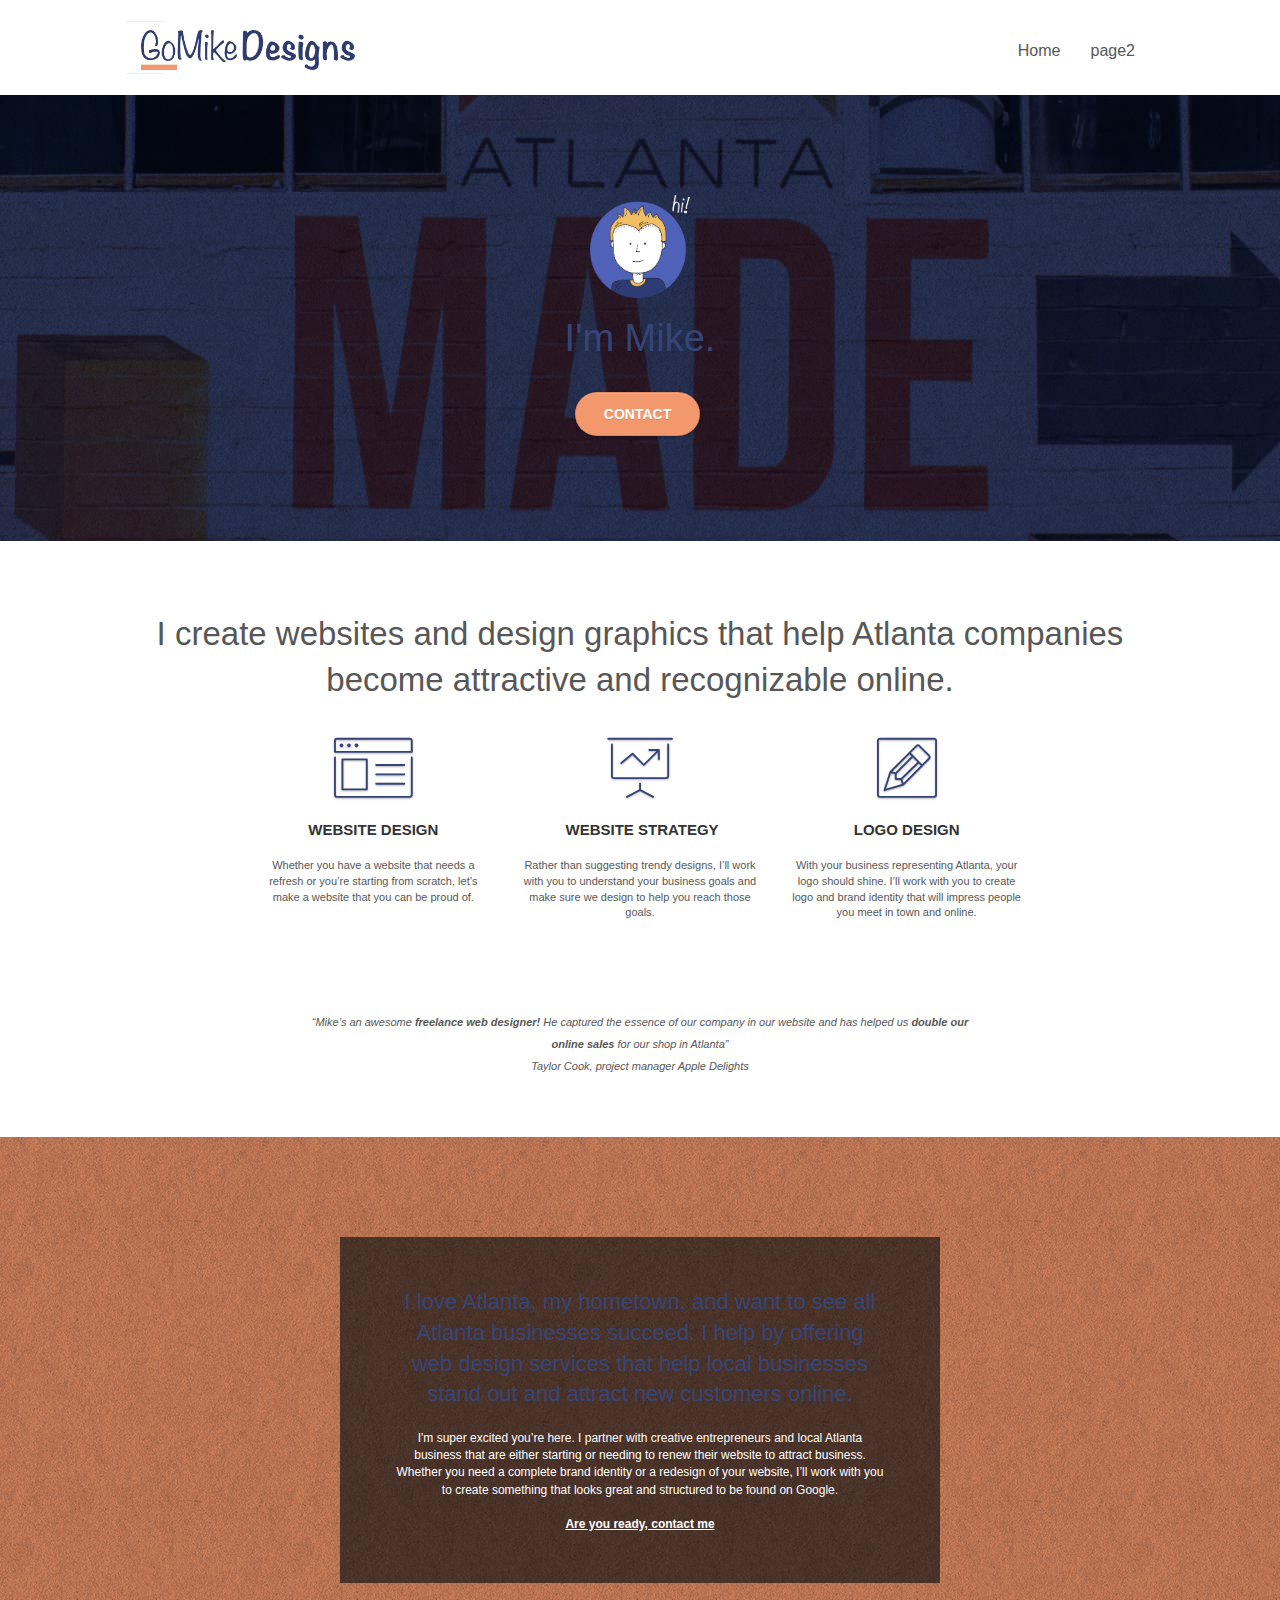
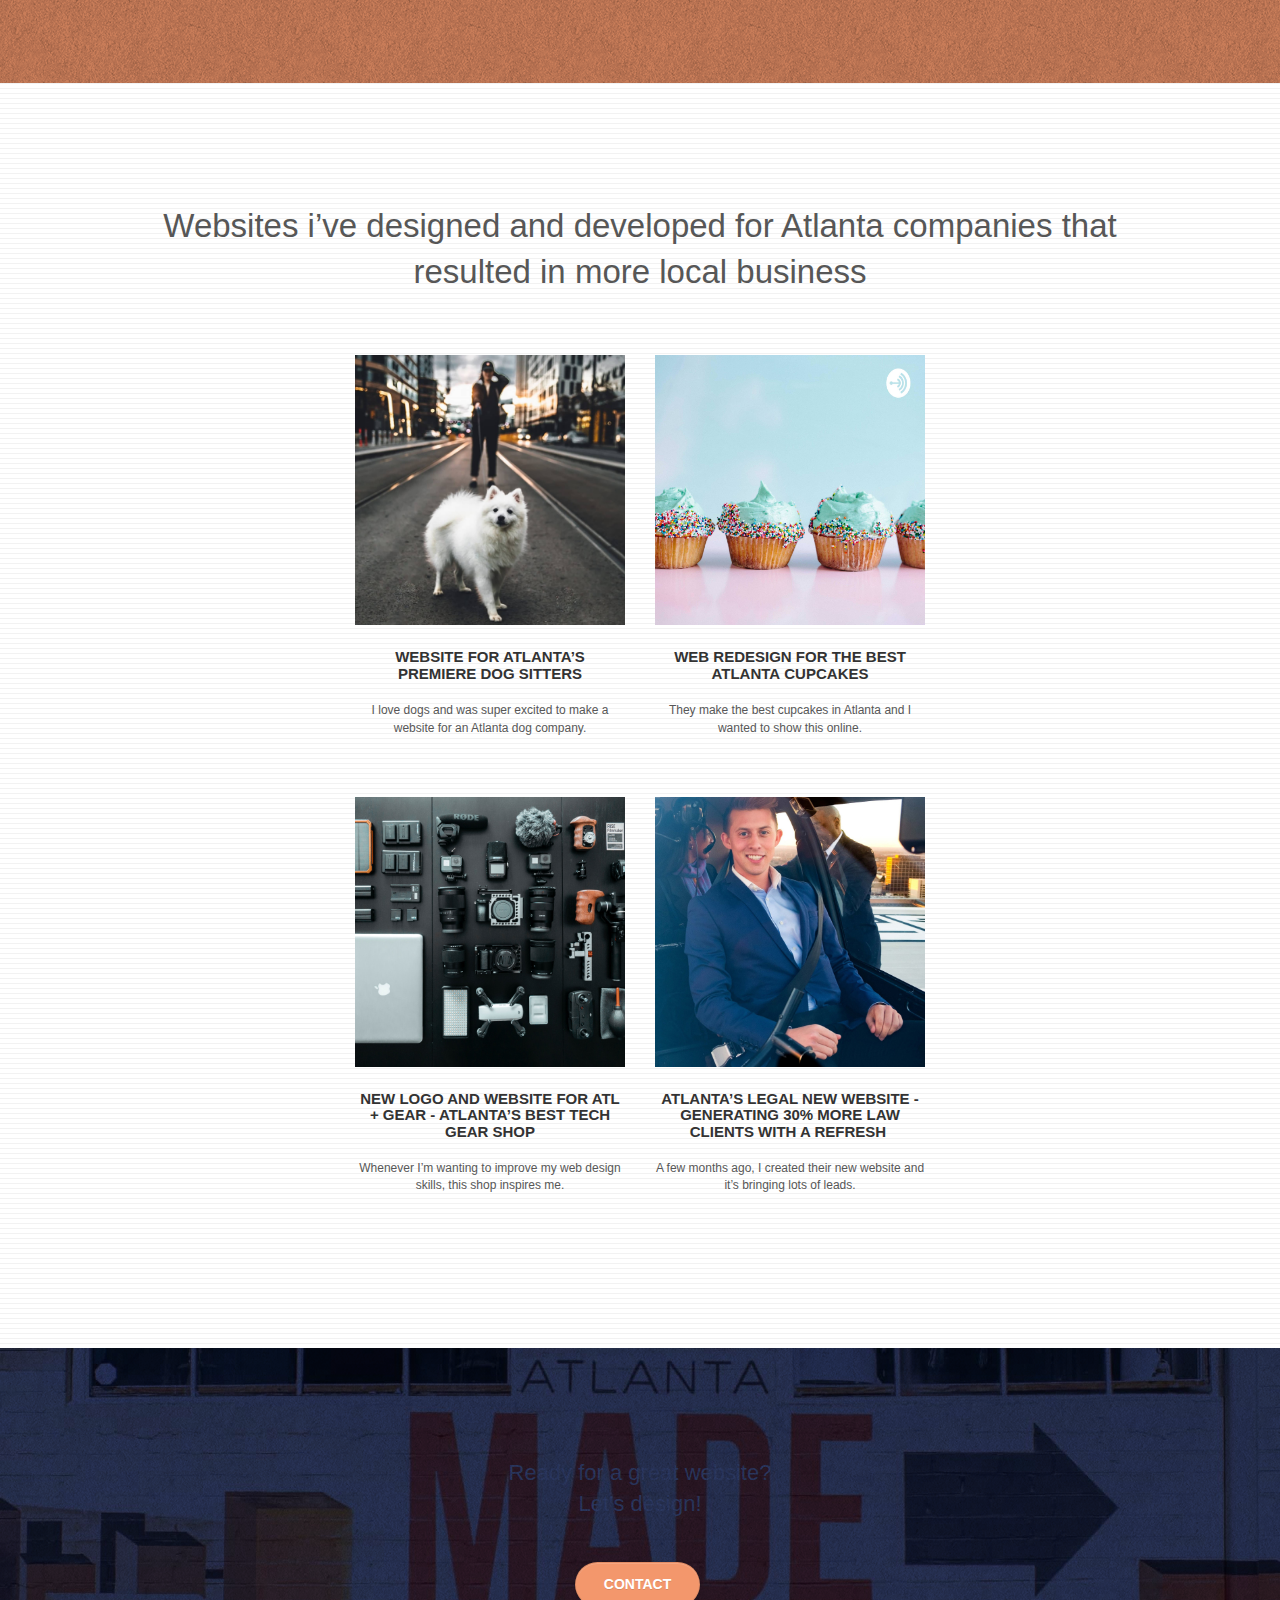
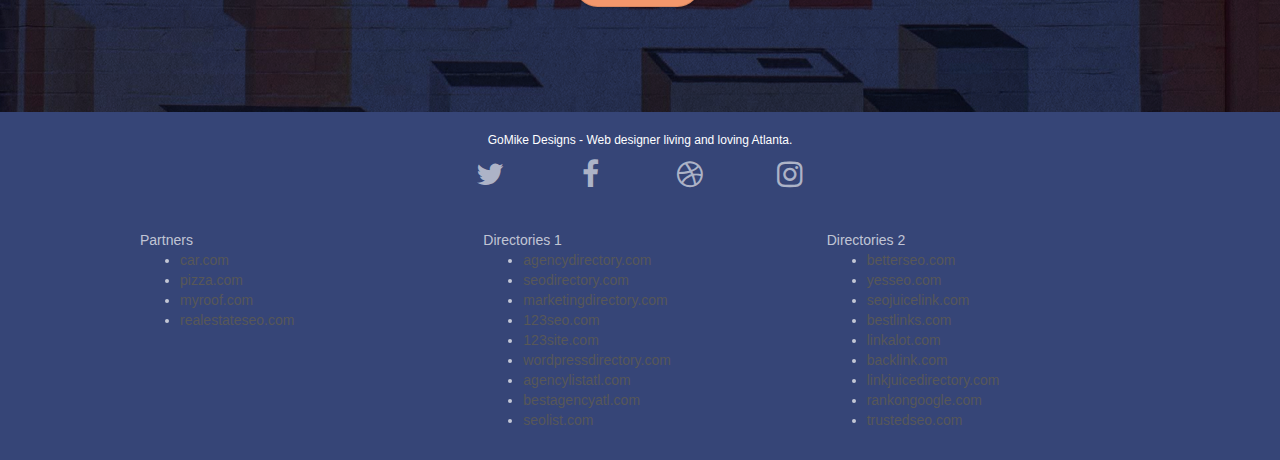
==== commit 533ed9df: "changed the text that were images into real real text" ====
--- a/index.html
+++ b/index.html
@@ -1,312 +1,360 @@
 <!doctype html>
 <html lang="Default">
+
 <head>
-    <meta charset="utf-8">
-    <meta name="keywords" content="seo, google, website, internet, web design, design agency, design agency, design agency, design agency, design agency, design agency, logo design atlanta">
-    <meta name="description" content="I'm Mike and your should hire me to build your website">
-    <meta name="viewport" content="width=device-width, initial-scale=1.0, viewport-fit=cover">
-    <link rel="shortcut icon" type="image/png" href="favicon.jpg">
-    
+	<meta charset="utf-8">
+	<meta name="keywords"
+		content="seo, google, website, internet, web design, design agency, design agency, design agency, design agency, design agency, design agency, logo design atlanta">
+	<meta name="description" content="I'm Mike and your should hire me to build your website">
+	<meta name="viewport" content="width=device-width, initial-scale=1.0, viewport-fit=cover">
+	<link rel="shortcut icon" type="image/png" href="favicon.jpg">
+
 	<link rel="stylesheet" type="text/css" href="./css/bootstrap.css">
 	<link rel="stylesheet" type="text/css" href="style.css">
 	<link rel="stylesheet" type="text/css" href="./css/font-awesome.css">
 	<link rel="stylesheet" type="text/css" href="./css/et-line.css">
-	
-    
+
+
 	<script src="./js/jquery-2.1.0.js"></script>
 	<script src="./js/bootstrap.js"></script>
 	<script src="./js/blocs.js"></script>
 	<script src="./js/jquery.touchSwipe.js"></script>
 	<script src="./js/gmaps.js"></script>
 
-    <title>.</title>
-
-    
-<!-- Analytics -->
-
-<!-- Global site tag (gtag.js) - Google Analytics -->
-<script async src="https://www.googletagmanager.com/gtag/js?id=G-VRKPCC57YR"></script>
-<script>
-  window.dataLayer = window.dataLayer || [];
-  function gtag(){dataLayer.push(arguments);}
-  gtag('js', new Date());
-
-  gtag('config', 'G-VRKPCC57YR');
-</script>
- 
-<!-- Analytics END -->
-    
+	<title>.</title>
+
+
+	<!-- Analytics -->
+
+	<!-- Global site tag (gtag.js) - Google Analytics -->
+	<script async src="https://www.googletagmanager.com/gtag/js?id=G-VRKPCC57YR"></script>
+	<script>
+		window.dataLayer = window.dataLayer || [];
+		function gtag() { dataLayer.push(arguments); }
+		gtag('js', new Date());
+
+		gtag('config', 'G-VRKPCC57YR');
+	</script>
+
+	<!-- Analytics END -->
+
 </head>
+
 <body>
-<!-- Main container -->
-<div class="page-container">
-    
-<!-- bloc-0 -->
-<div class="bloc bgc-white l-bloc " id="bloc-0">
-	<div class="container bloc-sm">
-		<nav class="navbar row">
-			<div class="navbar-header">
-					<div class="keywords" style="color:#cccccc;font-size:1px;">web agency atlanta, web strategy, web design, logo, website, web, internet, logo design</div>
-				<a class="navbar-brand" href="index.html"><img src="img/atlanta%20web%20design%20logo.png" alt="logo, seo, google, website, internet, web design, design agency" height="40" /></a>
-					<div class="keywords" style="color:#cccccc;font-size:1px;">web agency atlanta, web strategy, web design, logo, website, web, internet, logo design</div>
-
-				<button id="nav-toggle" type="button" class="ui-navbar-toggle navbar-toggle" data-toggle="collapse" data-target=".navbar-1">
-					<span class="sr-only">Toggle navigation</span><span class="icon-bar"></span><span class="icon-bar"></span><span class="icon-bar"></span>
-				</button>
-			</div>
-			<div class="collapse navbar-collapse navbar-1 special-dropdown-nav">
-				<ul class="site-navigation nav navbar-nav">
-					<li>
-						<a href="index.html">Home</a>
-					</li>
-					<li>
-					</li>
-					<li>
-						<a href="page2.html">page2</a>
-					</li>
-				</ul>
-			</div>
-		</nav>
+	<!-- Main container -->
+	<div class="page-container">
+
+		<!-- bloc-0 -->
+		<div class="bloc bgc-white l-bloc " id="bloc-0">
+			<div class="container bloc-sm">
+				<nav class="navbar row">
+					<div class="navbar-header">
+						<div class="keywords" style="color:#cccccc;font-size:1px;">web agency atlanta, web strategy, web
+							design, logo, website, web, internet, logo design</div>
+						<a class="navbar-brand" href="index.html"><img src="img/atlanta%20web%20design%20logo.png"
+								alt="logo, seo, google, website, internet, web design, design agency" height="40" /></a>
+						<div class="keywords" style="color:#cccccc;font-size:1px;">web agency atlanta, web strategy, web
+							design, logo, website, web, internet, logo design</div>
+
+						<button id="nav-toggle" type="button" class="ui-navbar-toggle navbar-toggle"
+							data-toggle="collapse" data-target=".navbar-1">
+							<span class="sr-only">Toggle navigation</span><span class="icon-bar"></span><span
+								class="icon-bar"></span><span class="icon-bar"></span>
+						</button>
+					</div>
+					<div class="collapse navbar-collapse navbar-1 special-dropdown-nav">
+						<ul class="site-navigation nav navbar-nav">
+							<li>
+								<a href="index.html">Home</a>
+							</li>
+							<li>
+							</li>
+							<li>
+								<a href="page2.html">page2</a>
+							</li>
+						</ul>
+					</div>
+				</nav>
+			</div>
+		</div>
+		<!-- bloc-0 END -->
+
+		<!-- bloc-1-hero -->
+		<div class="bloc bgc-dark-slate-blue bg-atlanta-20made-20sign d-bloc bg-t-edge bloc-bg-texture texture-paper b-parallax"
+			id="bloc-1-hero">
+			<div class="container bloc-lg">
+				<div class="row tight-width-whitespace">
+					<div class="col-sm-12">
+						<img src="img/atlanta%20web%20designer%20mike.png" class="center-block image-resize-mode"
+							width="100"
+							alt="atlanta web designer mike,seo, google, website, internet, web design, design agency" />
+						<h1 class="text-center hero-bloc-text tc-white ">
+							I'm Mike.
+						</h1>
+						<div class="text-center">
+							<a href="page2.html" class="btn btn-lg btn-clean btn-rd cta-hero btn-atomic-tangerine"
+								id="cta-hero">Contact</a>
+						</div>
+					</div>
+				</div>
+			</div>
+		</div>
+		<!-- bloc-1-hero END -->
+
+		<!-- bloc-2-services -->
+		<div class="bloc bgc-white l-bloc" id="bloc-2-services">
+			<div class="container bloc-md">
+				<div class="row">
+					<div class="col-sm-12 text-center">
+						<h2 class="title1">I create websites and design graphics that help Atlanta companies become
+							attractive and recognizable online.</h2>
+					</div>
+				</div>
+				<div class="row voffset-lg med-width-whitespace">
+					<div class="col-sm-4">
+						<div class="text-center">
+							<span class="et-icon-browser sm-shadow icon-dark-slate-blue icons icon-lg"></span>
+						</div>
+						<h1 class="mg-md text-center service-header">
+							Website Design
+						</h1>
+						<p class="text-center ">
+							Whether you have a website that needs a refresh or you&rsquo;re starting from scratch,
+							let&rsquo;s make a website that you can be proud of.
+						</p>
+					</div>
+					<div class="col-sm-4">
+						<div class="text-center">
+							<span class="et-icon-presentation sm-shadow icon-dark-slate-blue icons icon-lg"></span>
+						</div>
+						<h1 class="mg-md text-center service-header">
+							&nbsp;Website Strategy
+						</h1>
+						<p class="text-center ">
+							Rather than suggesting trendy designs, I&rsquo;ll work with you to understand your business
+							goals and make sure we design to help you reach those goals.<br>
+						</p>
+					</div>
+					<div class="col-sm-4">
+						<div class="text-center">
+							<span class="et-icon-edit sm-shadow icon-dark-slate-blue icons icon-lg"></span>
+						</div>
+						<h1 class="mg-md text-center service-header">
+							Logo Design
+						</h1>
+						<p class="text-center ">
+							With your business representing Atlanta, your logo should shine. I&rsquo;ll work with you to
+							create logo and brand identity that will impress people you meet in town and online.
+						</p>
+					</div>
+				</div>
+				<div class="row voffset-lg voffset">
+					<div class="col-xs-12 col-md-8 col-md-offset-2 text-center">
+						<p id="quote1">
+							“Mike’s an awesome <b>freelance web designer!</b> He captured the essence of our company in our
+							website and has helped us <b> double our online sales</b> for our shop in Atlanta”
+
+							<br> Taylor Cook, project manager Apple Delights
+
+						</p>
+					</div>
+				</div>
+			</div>
+		</div>
+		<!-- bloc-2-services END -->
+
+		<!-- bloc-3-what-i-do -->
+		<div class="bloc tc-white bgc-atomic-tangerine bloc-bg-texture texture-paper b-parallax bg-atlanta-20made-20sign-20orange d-bloc"
+			id="bloc-3-what-i-do">
+			<div class="container bloc-lg">
+				<div class="row tight-width-whitespace black-background">
+					<div class="col-sm-12">
+						<h2 class="mg-md text-center tc-white">
+							I love Atlanta, my hometown, and want to see all Atlanta businesses succeed. I help by
+							offering web design services that help local businesses stand out and attract new customers
+							online.<br>
+						</h2>
+						<p class="text-center white">
+							I'm super excited you&rsquo;re here. I partner with creative entrepreneurs and local Atlanta
+							business that are either starting or needing to renew their website to attract business.
+							Whether you need a complete brand identity or a redesign of your website, I&rsquo;ll work
+							with you to create something that looks great and structured to be found on
+							Google.<br><br><a class="ltc-white bold-link" href="page2.html">Are you ready, contact
+								me</a><br>
+						</p>
+					</div>
+				</div>
+			</div>
+		</div>
+		<!-- bloc-3-what-i-do END -->
+
+		<!-- bloc-4-portfolio -->
+		<div class="bloc bgc-white bg-lines-h2-bg bg-repeat l-bloc" id="bloc-4-portfolio">
+			<div class="container bloc-lg">
+				<div class="row">
+					<div class="col-sm-12 text-center">
+						<h2 class="title1">Websites i’ve designed and developed for Atlanta companies that resulted in
+							more local business </h2>
+
+					</div>
+				</div>
+				<div class="row tight-width-whitespace portfolio-row">
+					<div class="col-sm-6">
+						<a href="#" data-lightbox="img/11.jpg" data-gallery-id="gallery-1"
+							data-caption="Website for Atlanta's Premiere dog salon" data-frame="snapshot-lb"><img
+								src="img/11.jpg" class="img-responsive portfolio-thumb"
+								alt="seo, google, website, internet, web design, design agency website for dog salon" /></a>
+						<h3 class="mg-md text-center">
+							Website for Atlanta&rsquo;s premiere Dog Sitters
+						</h3>
+						<p class="text-center">
+							I love dogs and was super excited to make a website for an Atlanta dog company.
+						</p>
+					</div>
+					<div class="col-sm-6">
+						<a href="#" data-lightbox="img/2.jpg" data-gallery-id="gallery-1"
+							data-caption="web redesign for the best cupcakes in Atlanta" data-frame="snapshot-lb"><img
+								src="img/2.jpg" class="img-responsive portfolio-thumb"
+								alt="seo, google, website, internet, web design, design agency website for best cupcakes in atlanta" /></a>
+						<h3 class="mg-md text-center">
+							Web redesign for the best Atlanta&nbsp;cupcakes
+						</h3>
+						<p class="text-center">
+							They make the best cupcakes in Atlanta and I wanted to show this online.
+						</p>
+					</div>
+				</div>
+				<div class="row tight-width-whitespace portfolio-row">
+					<div class="col-sm-6">
+						<a href="#" data-lightbox="img/3.jpg" data-gallery-id="gallery-1"
+							data-caption="New logo and website for Atlanta's best tech gear shop"
+							data-frame="snapshot-lb"><img src="img/3.jpg" class="img-responsive portfolio-thumb"
+								alt="3.jpg" /></a>
+						<h3 class="mg-md text-center">
+							New logo and website for Atl + Gear - Atlanta&rsquo;s best tech gear shop
+						</h3>
+						<p class="text-center">
+							Whenever I&rsquo;m wanting to improve my web design skills, this shop inspires me.
+						</p>
+					</div>
+					<div class="col-sm-6">
+						<a href="#" data-lightbox="img/4.jpg" data-gallery-id="gallery-1"
+							data-caption="Atlanta's legal website generates 30% more clients after web redesign"
+							data-frame="snapshot-lb"><img src="img/4.jpg" class="img-responsive portfolio-thumb"
+								alt="seo, google, website, internet, web design, Atlanta's legal website generates 30% more clients after web redesign" /></a>
+						<h3 class="mg-md text-center">
+							Atlanta&rsquo;s legal new website - Generating 30% more law clients with a refresh&nbsp;
+						</h3>
+						<p class="text-center">
+							A few months ago, I created their new website and it&rsquo;s bringing lots of leads.
+						</p>
+					</div>
+				</div>
+			</div>
+		</div>
+		<!-- bloc-4-portfolio END -->
+
+		<!-- bloc-5-cta -->
+		<div class="bloc bgc-dark-slate-blue bg-atlanta-20made-20sign d-bloc bloc-bg-texture texture-paper"
+			id="bloc-5-cta">
+			<div class="container bloc-lg">
+				<div class="row">
+					<h2 class="mg-md text-center tc-white">
+						Ready for a great website? <br>Let&rsquo;s design!
+					</h2>
+					<div class="col-sm-12 text-center">
+						<a href="page2.html"
+							class="btn btn-atomic-tangerine btn-clean btn-rd btn-lg cta-hero">Contact</a>
+					</div>
+				</div>
+			</div>
+		</div>
+		<!-- bloc-5-cta END -->
+
+		<!-- Footer - bloc-8 -->
+		<div class="bloc bgc-dark-slate-blue d-bloc" id="bloc-8">
+			<div class="container bloc-sm">
+				<div class="row">
+					<div class="col-sm-12">
+						<p class="text-center white">
+							GoMike Designs - Web designer living and loving Atlanta.<br>
+						</p>
+						<div class="row row-no-gutters social">
+							<div class="col-sm-3">
+								<div class="text-center">
+									<a class="social" href="index.html"><span class="fa fa-twitter icon-md"></span></a>
+								</div>
+							</div>
+							<div class="col-sm-3">
+								<div class="text-center">
+									<a class="social" href="index.html"><span class="fa fa-facebook icon-md"></span></a>
+								</div>
+							</div>
+							<div class="col-sm-3">
+								<div class="text-center">
+									<a class="social" href="index.html"><span class="fa fa-dribbble icon-md"></span></a>
+								</div>
+							</div>
+							<div class="col-sm-3">
+								<div class="text-center">
+									<a class="social" href="index.html"><span
+											class="fa fa-instagram icon-md"></span></a>
+								</div>
+							</div>
+
+							<div class="keywords" style="color:#364577;">web agency atlanta, web strategy, web design,
+								logo, website, web, internet, logo design</div>
+
+						</div>
+						<div class="row">
+							<div class="col-sm-4">
+								Partners
+								<ul>
+									<li><a href="car.com">car.com</a></li>
+									<li><a href="pizza.com">pizza.com</a></li>
+									<li><a href="myroof.com">myroof.com</a></li>
+									<li><a href="realestateseo.com">realestateseo.com</a></li>
+								</ul>
+							</div>
+							<div class="col-sm-4">
+								Directories 1
+								<ul>
+									<li><a href="agencydirectory.com">agencydirectory.com</a></li>
+									<li><a href="seodirectory.com">seodirectory.com</a></li>
+									<li><a href="marketingdirectory.com">marketingdirectory.com</a></li>
+									<li><a href="123seo.com">123seo.com</a></li>
+									<li><a href="123site.com">123site.com</a></li>
+									<li><a href="wordpressdirectory.com">wordpressdirectory.com</a></li>
+									<li><a href="agencylistatl.com">agencylistatl.com</a></li>
+									<li><a href="bestagencyatl.com">bestagencyatl.com</a></li>
+									<li><a href="seolist.com">seolist.com</a></li>
+								</ul>
+							</div>
+							<div class="col-sm-4">
+								Directories 2
+								<ul>
+									<li><a href="betterseo.com">betterseo.com</a></li>
+									<li><a href="yesseo.com">yesseo.com</a></li>
+									<li><a href="seojuicelink.com">seojuicelink.com</a></li>
+									<li><a href="bestlinks.com">bestlinks.com</a></li>
+									<li><a href="linkalot.com">linkalot.com</a></li>
+									<li><a href="backlink.com">backlink.com</a></li>
+									<li><a href="linkjuicedirectory.com">linkjuicedirectory.com</a></li>
+									<li><a href="rankongoogle.com">rankongoogle.com</a></li>
+									<li><a href="trustedseo.com">trustedseo.com</a></li>
+								</ul>
+							</div>
+						</div>
+					</div>
+				</div>
+			</div>
+		</div>
+		<!-- Footer - bloc-8 END -->
+
 	</div>
-</div>
-<!-- bloc-0 END -->
-
-<!-- bloc-1-hero -->
-<div class="bloc bgc-dark-slate-blue bg-atlanta-20made-20sign d-bloc bg-t-edge bloc-bg-texture texture-paper b-parallax" id="bloc-1-hero">
-	<div class="container bloc-lg">
-		<div class="row tight-width-whitespace">
-			<div class="col-sm-12">
-				<img src="img/atlanta%20web%20designer%20mike.png" class="center-block image-resize-mode" width="100" alt="atlanta web designer mike,seo, google, website, internet, web design, design agency" />
-				<h1 class="text-center hero-bloc-text tc-white ">
-					I'm Mike.
-				</h1>
-				<div class="text-center">
-					<a href="page2.html" class="btn btn-lg btn-clean btn-rd cta-hero btn-atomic-tangerine" id="cta-hero">Contact</a>
-				</div>
-			</div>
-		</div>
-	</div>
-</div>
-<!-- bloc-1-hero END -->
-
-<!-- bloc-2-services -->
-<div class="bloc bgc-white l-bloc" id="bloc-2-services">
-	<div class="container bloc-md">
-		<div class="row">
-			<div class="col-sm-12 text-center">
-				<img alt="web agency, web design, logo design, atlanta agency, mike" src="img/title.png" />
-			</div>
-		</div>
-		<div class="row voffset-lg med-width-whitespace">
-			<div class="col-sm-4">
-				<div class="text-center">
-					<span class="et-icon-browser sm-shadow icon-dark-slate-blue icons icon-lg"></span>
-				</div>
-				<h1 class="mg-md text-center service-header">
-					Website Design
-				</h1>
-				<p class="text-center ">
-					Whether you have a website that needs a refresh or you&rsquo;re starting from scratch, let&rsquo;s make a website that you can be proud of.
-				</p>
-			</div>
-			<div class="col-sm-4">
-				<div class="text-center">
-					<span class="et-icon-presentation sm-shadow icon-dark-slate-blue icons icon-lg"></span>
-				</div>
-				<h1 class="mg-md text-center service-header">
-					&nbsp;Website Strategy
-				</h1>
-				<p class="text-center ">
-					Rather than suggesting trendy designs, I&rsquo;ll work with you to understand your business goals and make sure we design to help you reach those goals.<br>
-				</p>
-			</div>
-			<div class="col-sm-4">
-				<div class="text-center">
-					<span class="et-icon-edit sm-shadow icon-dark-slate-blue icons icon-lg"></span>
-				</div>
-				<h1 class="mg-md text-center service-header">
-					Logo Design
-				</h1>
-				<p class="text-center ">
-					With your business representing Atlanta, your logo should shine. I&rsquo;ll work with you to create logo and brand identity that will impress people you meet in town and online.
-				</p>
-			</div>
-		</div>
-		<div class="row voffset-lg voffset">
-			<div class="col-xs-12 col-md-8 col-md-offset-2 text-center">
-				<img alt="web agency, web design, logo design " src="img/quote.png" />
-			</div>
-		</div>
-	</div>
-</div>
-<!-- bloc-2-services END -->
-
-<!-- bloc-3-what-i-do -->
-<div class="bloc tc-white bgc-atomic-tangerine bloc-bg-texture texture-paper b-parallax bg-atlanta-20made-20sign-20orange d-bloc" id="bloc-3-what-i-do">
-	<div class="container bloc-lg">
-		<div class="row tight-width-whitespace black-background">
-			<div class="col-sm-12">
-				<h2 class="mg-md text-center tc-white">
-					I love Atlanta, my hometown, and want to see all Atlanta businesses succeed. I help by offering web design services that help local businesses stand out and attract new customers online.<br>
-				</h2>
-				<p class="text-center white">
-					I'm super excited you&rsquo;re here. I partner with creative entrepreneurs and local Atlanta business that are either starting or needing to renew their website to attract business. Whether you need a complete brand identity or a redesign of your website, I&rsquo;ll work with you to create something that looks great and structured to be found on Google.<br><br><a class="ltc-white bold-link" href="page2.html">Are you ready, contact me</a><br>
-				</p>
-			</div>
-		</div>
-	</div>
-</div>
-<!-- bloc-3-what-i-do END -->
-
-<!-- bloc-4-portfolio -->
-<div class="bloc bgc-white bg-lines-h2-bg bg-repeat l-bloc" id="bloc-4-portfolio">
-	<div class="container bloc-lg">
-		<div class="row">
-			<div class="col-sm-12 text-center">
-								<img alt="web agency, web design, logo design " src="img/title2.png" />
-
-			</div>
-		</div>
-		<div class="row tight-width-whitespace portfolio-row">
-			<div class="col-sm-6">
-				<a href="#" data-lightbox="img/11.jpg" data-gallery-id="gallery-1" data-caption="Website for Atlanta's Premiere dog salon" data-frame="snapshot-lb"><img src="img/11.jpg" class="img-responsive portfolio-thumb" alt="seo, google, website, internet, web design, design agency website for dog salon"/></a>
-				<h3 class="mg-md text-center">
-					Website for Atlanta&rsquo;s premiere Dog Sitters
-				</h3>
-				<p class="text-center">
-					I love dogs and was super excited to make a website for an Atlanta dog company.
-				</p>
-			</div>
-			<div class="col-sm-6">
-				<a href="#" data-lightbox="img/2.jpg" data-gallery-id="gallery-1" data-caption="web redesign for the best cupcakes in Atlanta" data-frame="snapshot-lb"><img src="img/2.jpg" class="img-responsive portfolio-thumb" alt="seo, google, website, internet, web design, design agency website for best cupcakes in atlanta"/></a>
-				<h3 class="mg-md text-center">
-					Web redesign for the best Atlanta&nbsp;cupcakes
-				</h3>
-				<p class="text-center">
-					They make the best cupcakes in Atlanta and I wanted to show this online.
-				</p>
-			</div>
-		</div>
-		<div class="row tight-width-whitespace portfolio-row">
-			<div class="col-sm-6">
-				<a href="#" data-lightbox="img/3.jpg" data-gallery-id="gallery-1" data-caption="New logo and website for Atlanta's best tech gear shop" data-frame="snapshot-lb"><img src="img/3.jpg" class="img-responsive portfolio-thumb" alt="3.jpg" /></a>
-				<h3 class="mg-md text-center">
-					New logo and website for Atl + Gear - Atlanta&rsquo;s best tech gear shop
-				</h3>
-				<p class="text-center">
-					Whenever I&rsquo;m wanting to improve my web design skills, this shop inspires me.
-				</p>
-			</div>
-			<div class="col-sm-6">
-				<a href="#" data-lightbox="img/4.jpg" data-gallery-id="gallery-1" data-caption="Atlanta's legal website generates 30% more clients after web redesign" data-frame="snapshot-lb"><img src="img/4.jpg" class="img-responsive portfolio-thumb" alt="seo, google, website, internet, web design, Atlanta's legal website generates 30% more clients after web redesign" /></a>
-				<h3 class="mg-md text-center">
-					Atlanta&rsquo;s legal new website - Generating 30% more law clients with a refresh&nbsp;
-				</h3>
-				<p class="text-center">
-					A few months ago, I created their new website and it&rsquo;s bringing lots of leads.
-				</p>
-			</div>
-		</div>
-	</div>
-</div>
-<!-- bloc-4-portfolio END -->
-
-<!-- bloc-5-cta -->
-<div class="bloc bgc-dark-slate-blue bg-atlanta-20made-20sign d-bloc bloc-bg-texture texture-paper" id="bloc-5-cta">
-	<div class="container bloc-lg">
-		<div class="row">
-			<h2 class="mg-md text-center tc-white">
-				Ready for a great website? <br>Let&rsquo;s design!
-			</h2>
-			<div class="col-sm-12 text-center">
-				<a href="page2.html" class="btn btn-atomic-tangerine btn-clean btn-rd btn-lg cta-hero">Contact</a>
-			</div>
-		</div>
-	</div>
-</div>
-<!-- bloc-5-cta END -->
-
-<!-- Footer - bloc-8 -->
-<div class="bloc bgc-dark-slate-blue d-bloc" id="bloc-8">
-	<div class="container bloc-sm">
-		<div class="row">
-			<div class="col-sm-12">
-				<p class="text-center white">
-					GoMike Designs - Web designer living and loving Atlanta.<br>
-				</p>
-				<div class="row row-no-gutters social">
-					<div class="col-sm-3">
-						<div class="text-center">
-							<a class="social" href="index.html"><span class="fa fa-twitter icon-md"></span></a>
-						</div>
-					</div>
-					<div class="col-sm-3">
-						<div class="text-center">
-							<a class="social" href="index.html"><span class="fa fa-facebook icon-md"></span></a>
-						</div>
-					</div>
-					<div class="col-sm-3">
-						<div class="text-center">
-							<a class="social" href="index.html"><span class="fa fa-dribbble icon-md"></span></a>
-						</div>
-					</div>
-					<div class="col-sm-3">
-						<div class="text-center">
-							<a class="social" href="index.html"><span class="fa fa-instagram icon-md"></span></a>
-						</div>
-					</div>
-
-					<div class="keywords" style="color:#364577;">web agency atlanta, web strategy, web design, logo, website, web, internet, logo design</div>
-
-				</div>
-					<div class="row">
-					<div class="col-sm-4">
-						Partners
-							<ul>
-								<li><a href="car.com">car.com</a></li>
-								<li><a href="pizza.com">pizza.com</a></li>
-								<li><a href="myroof.com">myroof.com</a></li>
-								<li><a href="realestateseo.com">realestateseo.com</a></li>
-							</ul>		
-					</div>
-					<div class="col-sm-4">
-						Directories 1
-						<ul>
-							<li><a href="agencydirectory.com">agencydirectory.com</a></li>
-							<li><a href="seodirectory.com">seodirectory.com</a></li>
-							<li><a href="marketingdirectory.com">marketingdirectory.com</a></li>
-							<li><a href="123seo.com">123seo.com</a></li>
-							<li><a href="123site.com">123site.com</a></li>
-							<li><a href="wordpressdirectory.com">wordpressdirectory.com</a></li>
-							<li><a href="agencylistatl.com">agencylistatl.com</a></li>
-							<li><a href="bestagencyatl.com">bestagencyatl.com</a></li>
-							<li><a href="seolist.com">seolist.com</a></li>
-						</ul>
-					</div>
-					<div class="col-sm-4">
-						Directories 2
-						<ul>
-							<li><a href="betterseo.com">betterseo.com</a></li>
-							<li><a href="yesseo.com">yesseo.com</a></li>
-							<li><a href="seojuicelink.com">seojuicelink.com</a></li>
-							<li><a href="bestlinks.com">bestlinks.com</a></li>
-							<li><a href="linkalot.com">linkalot.com</a></li>
-							<li><a href="backlink.com">backlink.com</a></li>
-							<li><a href="linkjuicedirectory.com">linkjuicedirectory.com</a></li>
-							<li><a href="rankongoogle.com">rankongoogle.com</a></li>
-							<li><a href="trustedseo.com">trustedseo.com</a></li>
-						</ul>
-					</div>
-				</div>
-			</div>
-		</div>
-	</div>
-</div>
-<!-- Footer - bloc-8 END -->
-
-</div>
-<!-- Main container END -->
-    
+	<!-- Main container END -->
+
 
 </body>
-</html>
+
+</html>--- a/style.css
+++ b/style.css
@@ -1045,4 +1045,17 @@
     .bloc-mob-center-text {
         text-align: center;
     }
+}
+
+
+.title1{
+   
+    font-size: 33px;
+}
+
+#quote1{
+  
+    font-style: italic;
+    font-size: 45px;
+    line-height: 2;
 }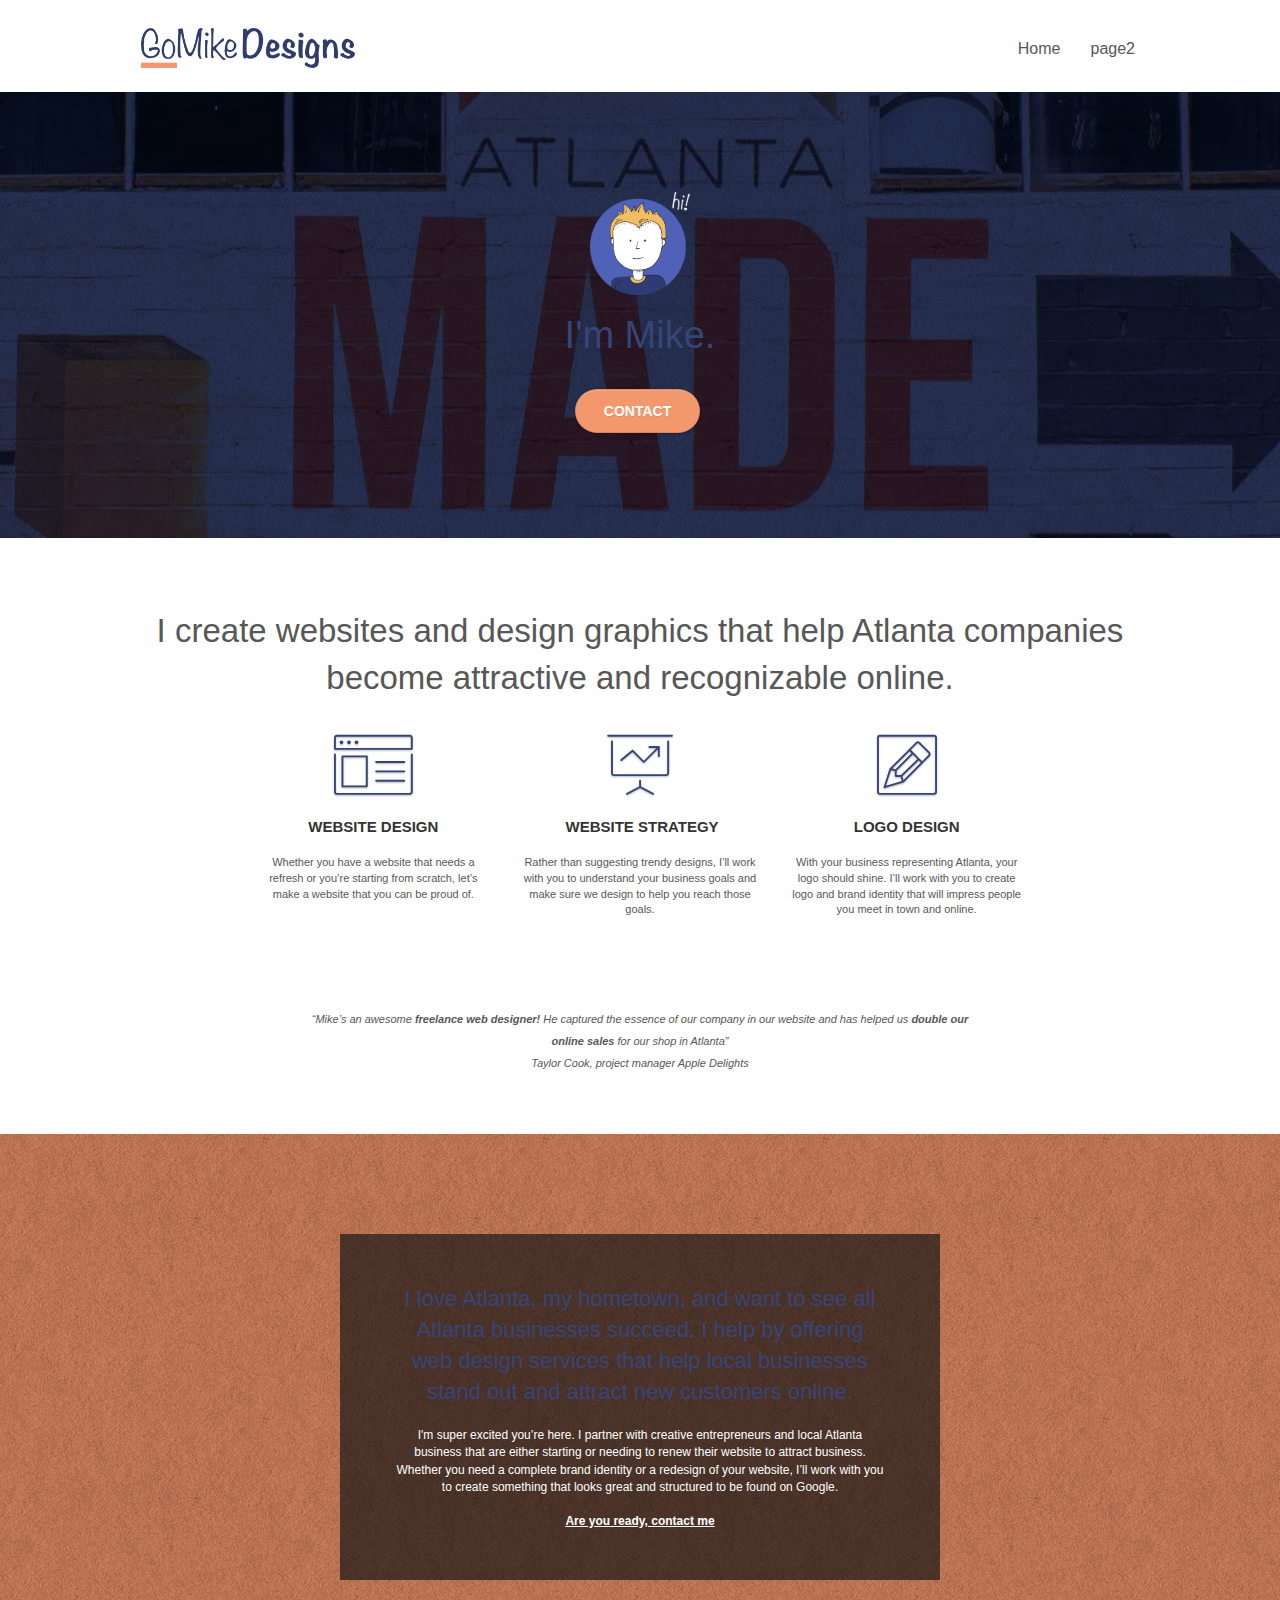
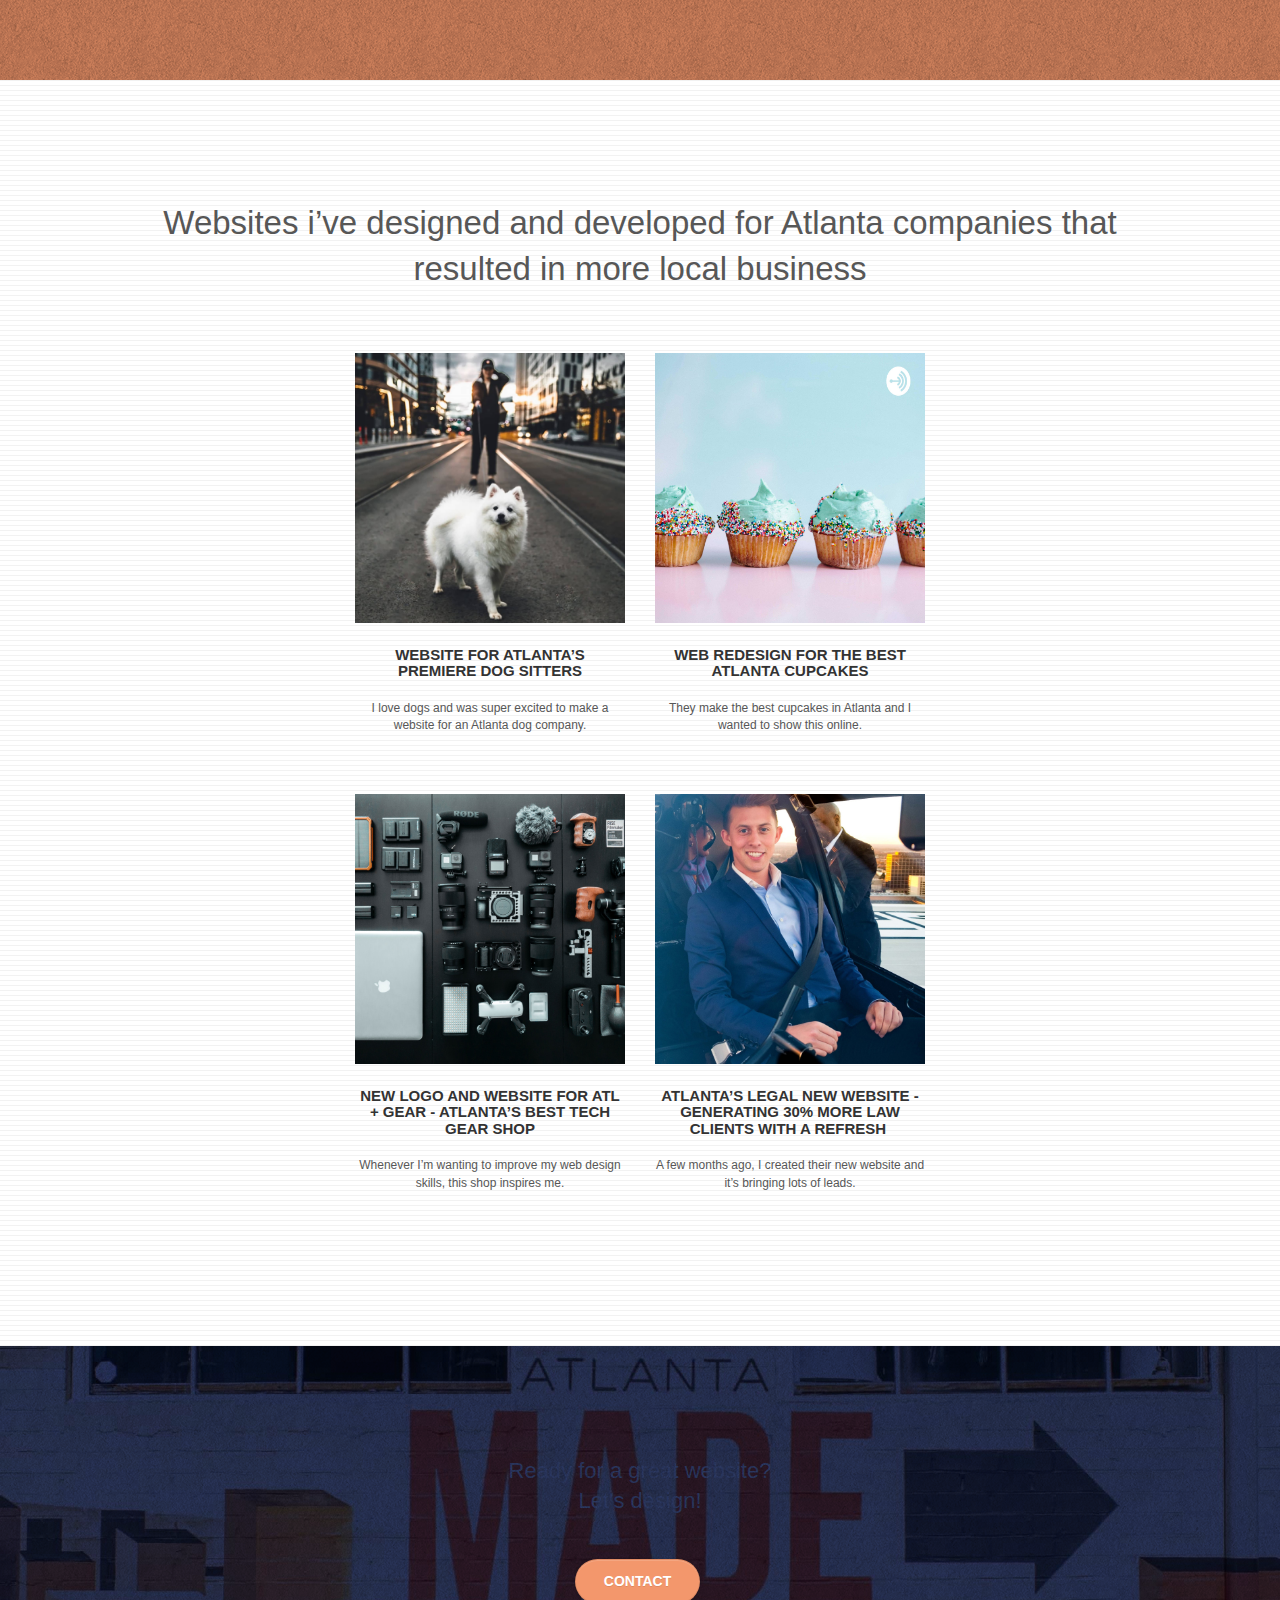
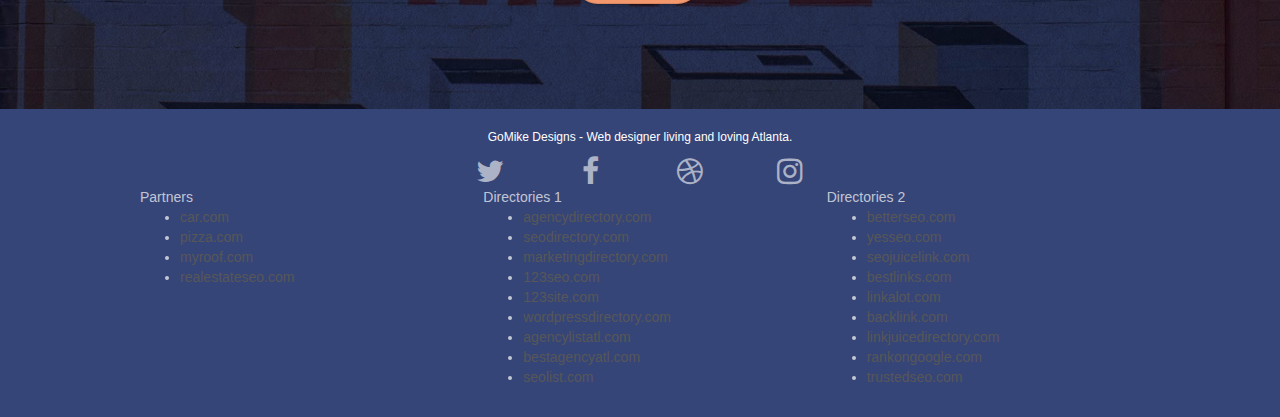
==== commit db1c1ae2: "removed invisible text" ====
--- a/index.html
+++ b/index.html
@@ -3,8 +3,7 @@
 
 <head>
 	<meta charset="utf-8">
-	<meta name="keywords"
-		content="seo, google, website, internet, web design, design agency, design agency, design agency, design agency, design agency, design agency, logo design atlanta">
+	
 	<meta name="description" content="I'm Mike and your should hire me to build your website">
 	<meta name="viewport" content="width=device-width, initial-scale=1.0, viewport-fit=cover">
 	<link rel="shortcut icon" type="image/png" href="favicon.jpg">
@@ -49,13 +48,10 @@
 			<div class="container bloc-sm">
 				<nav class="navbar row">
 					<div class="navbar-header">
-						<div class="keywords" style="color:#cccccc;font-size:1px;">web agency atlanta, web strategy, web
-							design, logo, website, web, internet, logo design</div>
+					
 						<a class="navbar-brand" href="index.html"><img src="img/atlanta%20web%20design%20logo.png"
 								alt="logo, seo, google, website, internet, web design, design agency" height="40" /></a>
-						<div class="keywords" style="color:#cccccc;font-size:1px;">web agency atlanta, web strategy, web
-							design, logo, website, web, internet, logo design</div>
-
+					
 						<button id="nav-toggle" type="button" class="ui-navbar-toggle navbar-toggle"
 							data-toggle="collapse" data-target=".navbar-1">
 							<span class="sr-only">Toggle navigation</span><span class="icon-bar"></span><span
@@ -302,8 +298,7 @@
 								</div>
 							</div>
 
-							<div class="keywords" style="color:#364577;">web agency atlanta, web strategy, web design,
-								logo, website, web, internet, logo design</div>
+						
 
 						</div>
 						<div class="row">
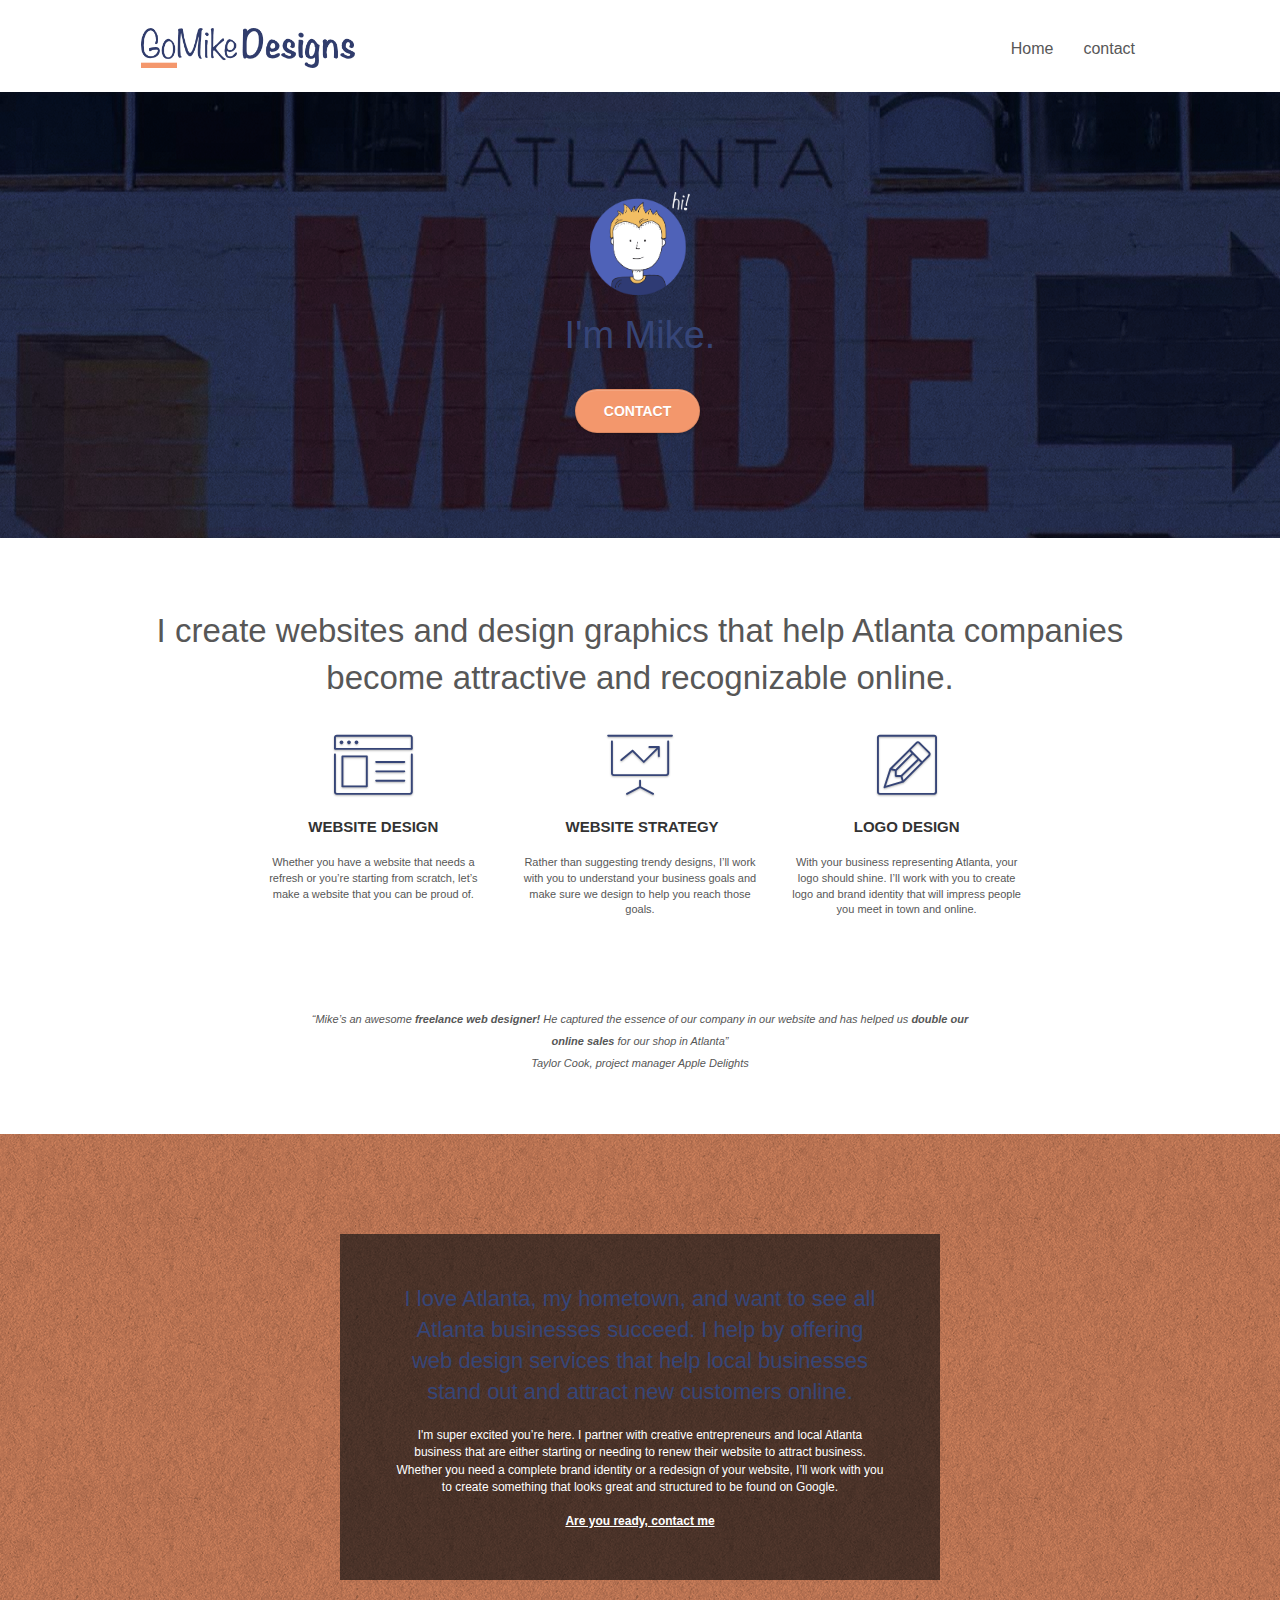
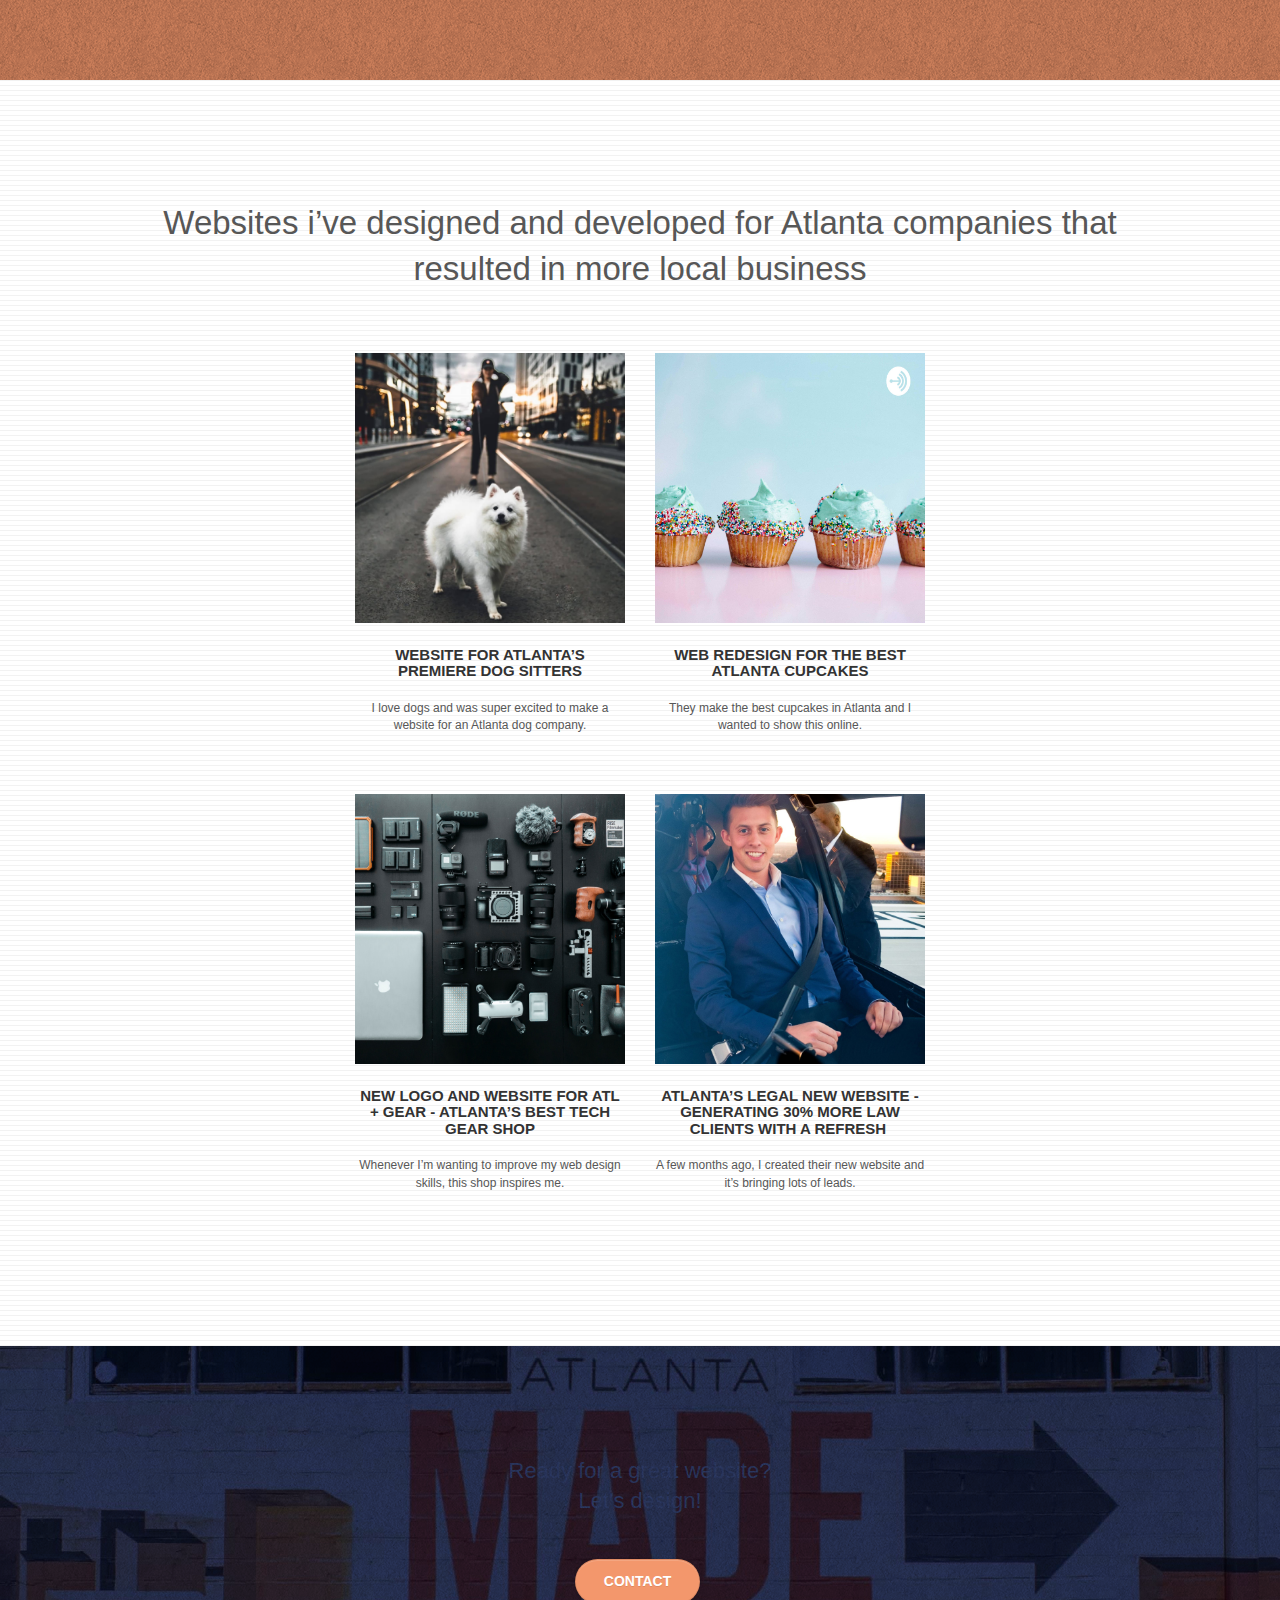
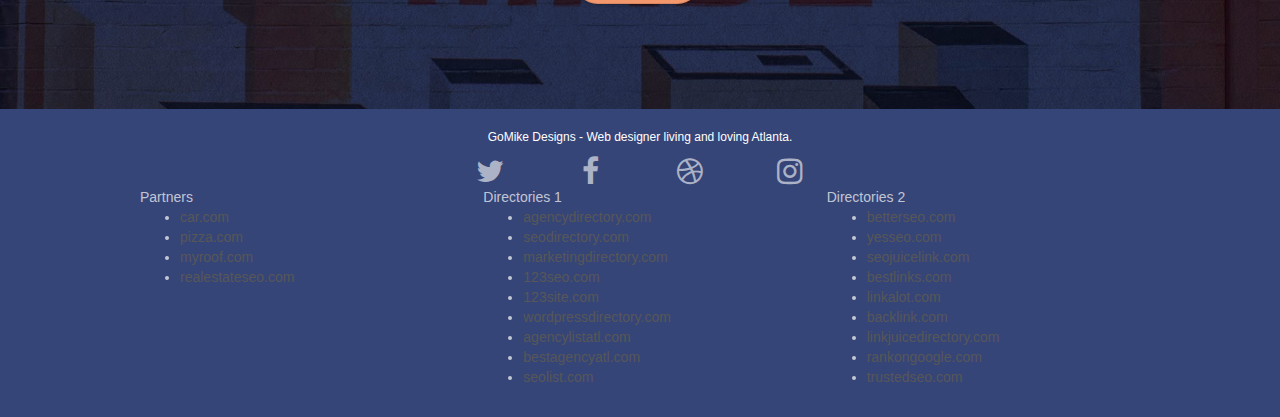
==== commit 92c07509: "added meaningful name to link to contact page" ====
--- a/index.html
+++ b/index.html
@@ -1,5 +1,5 @@
 <!doctype html>
-<html lang="Default">
+<html lang="en">
 
 <head>
 	<meta charset="utf-8">
@@ -20,7 +20,7 @@
 	<script src="./js/jquery.touchSwipe.js"></script>
 	<script src="./js/gmaps.js"></script>
 
-	<title>.</title>
+	<title>GoMikeDesigns</title>
 
 
 	<!-- Analytics -->
@@ -66,7 +66,7 @@
 							<li>
 							</li>
 							<li>
-								<a href="page2.html">page2</a>
+								<a href="page2.html">contact</a>
 							</li>
 						</ul>
 					</div>
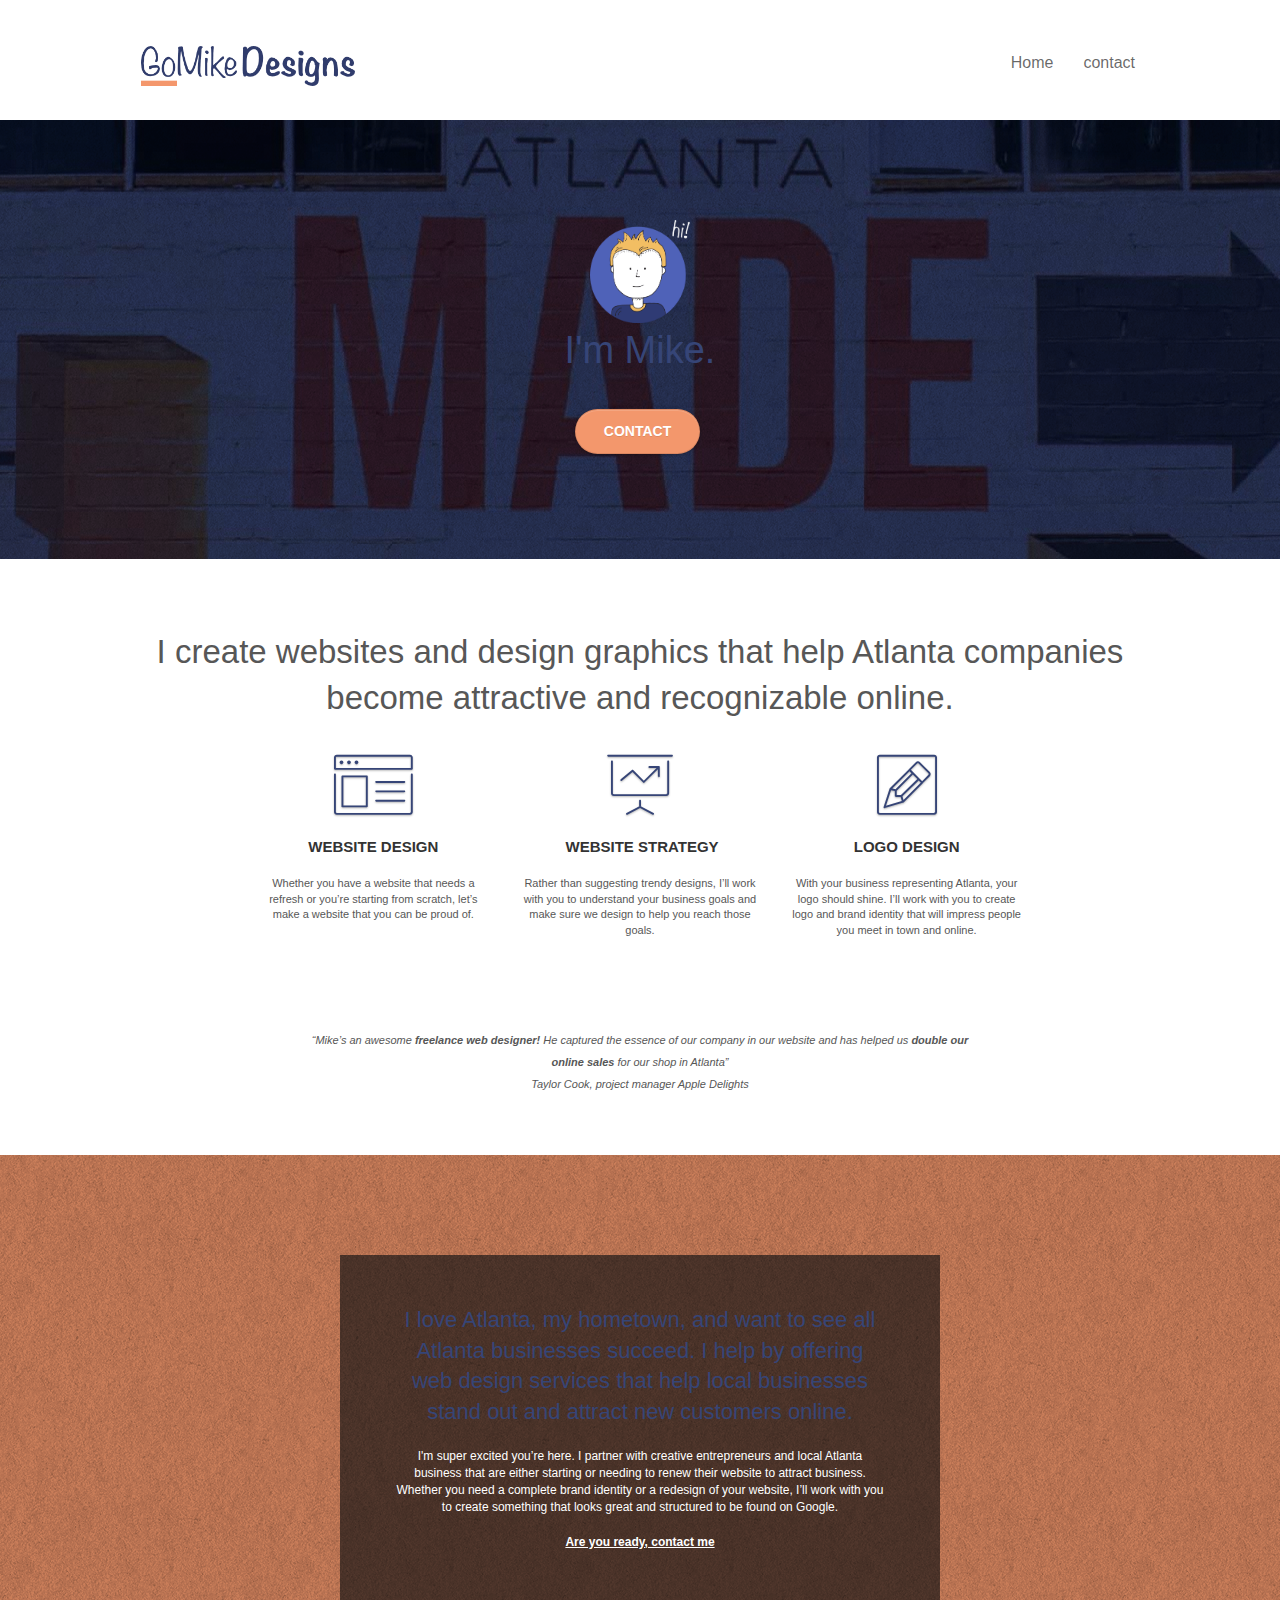
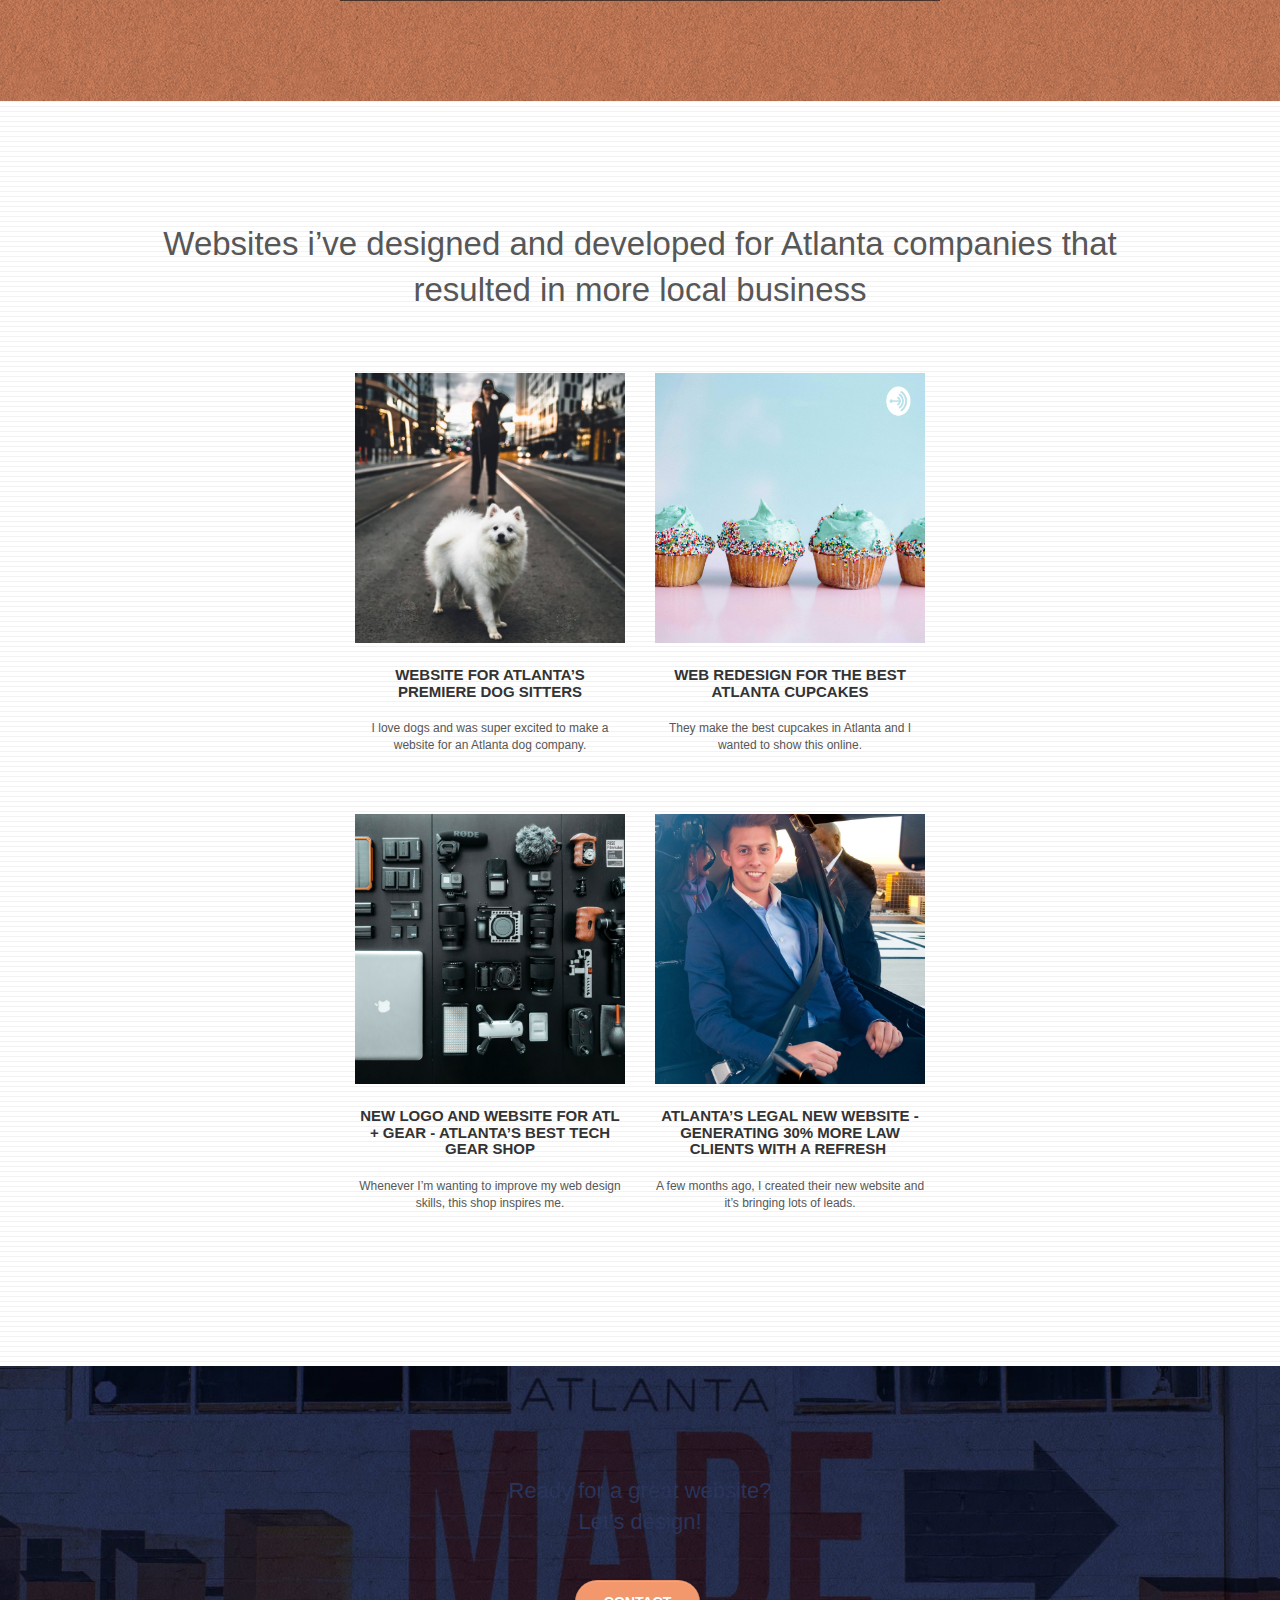
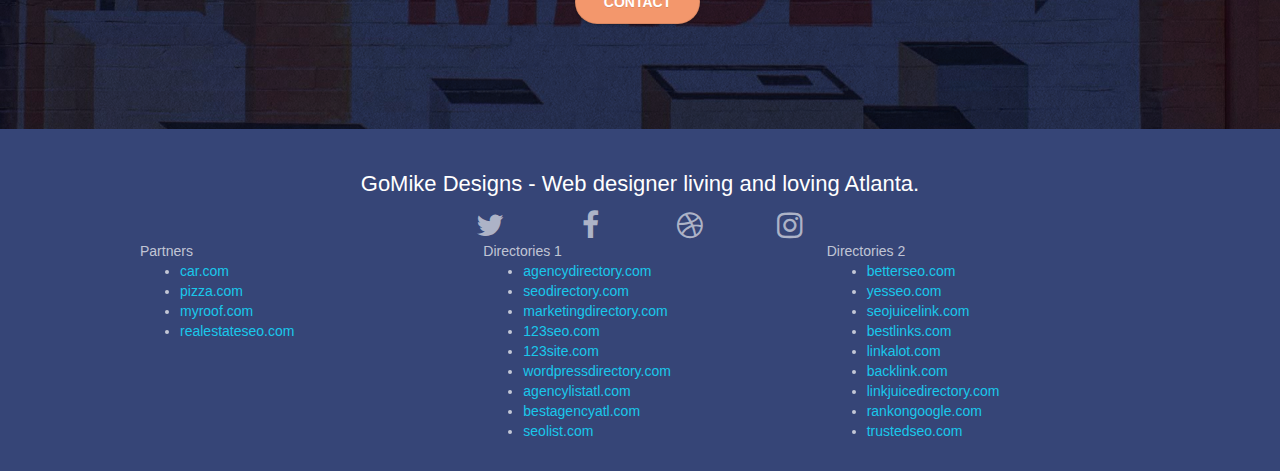
==== commit bd56d631: "moved H1 tag to logo at top, added H2 tag to footer, changed 3 H1 tags to H3" ====
--- a/index.html
+++ b/index.html
@@ -49,8 +49,8 @@
 				<nav class="navbar row">
 					<div class="navbar-header">
 					
-						<a class="navbar-brand" href="index.html"><img src="img/atlanta%20web%20design%20logo.png"
-								alt="logo, seo, google, website, internet, web design, design agency" height="40" /></a>
+						<a class="navbar-brand" href="index.html"><h1><img src="img/atlanta%20web%20design%20logo.png"
+								alt="logo, GoMikeDesigns, web design agency" height="40" /></h1></a>
 					
 						<button id="nav-toggle" type="button" class="ui-navbar-toggle navbar-toggle"
 							data-toggle="collapse" data-target=".navbar-1">
@@ -84,9 +84,9 @@
 						<img src="img/atlanta%20web%20designer%20mike.png" class="center-block image-resize-mode"
 							width="100"
 							alt="atlanta web designer mike,seo, google, website, internet, web design, design agency" />
-						<h1 class="text-center hero-bloc-text tc-white ">
+						<p class="text-center hero-bloc-text tc-white ">
 							I'm Mike.
-						</h1>
+						</p>
 						<div class="text-center">
 							<a href="page2.html" class="btn btn-lg btn-clean btn-rd cta-hero btn-atomic-tangerine"
 								id="cta-hero">Contact</a>
@@ -111,9 +111,9 @@
 						<div class="text-center">
 							<span class="et-icon-browser sm-shadow icon-dark-slate-blue icons icon-lg"></span>
 						</div>
-						<h1 class="mg-md text-center service-header">
+						<h3 class="mg-md text-center service-header">
 							Website Design
-						</h1>
+						</h3>
 						<p class="text-center ">
 							Whether you have a website that needs a refresh or you&rsquo;re starting from scratch,
 							let&rsquo;s make a website that you can be proud of.
@@ -123,9 +123,9 @@
 						<div class="text-center">
 							<span class="et-icon-presentation sm-shadow icon-dark-slate-blue icons icon-lg"></span>
 						</div>
-						<h1 class="mg-md text-center service-header">
+						<h3 class="mg-md text-center service-header">
 							&nbsp;Website Strategy
-						</h1>
+						</h3>
 						<p class="text-center ">
 							Rather than suggesting trendy designs, I&rsquo;ll work with you to understand your business
 							goals and make sure we design to help you reach those goals.<br>
@@ -135,9 +135,9 @@
 						<div class="text-center">
 							<span class="et-icon-edit sm-shadow icon-dark-slate-blue icons icon-lg"></span>
 						</div>
-						<h1 class="mg-md text-center service-header">
+						<h3 class="mg-md text-center service-header">
 							Logo Design
-						</h1>
+						</h3>
 						<p class="text-center ">
 							With your business representing Atlanta, your logo should shine. I&rsquo;ll work with you to
 							create logo and brand identity that will impress people you meet in town and online.
@@ -272,9 +272,9 @@
 			<div class="container bloc-sm">
 				<div class="row">
 					<div class="col-sm-12">
-						<p class="text-center white">
+						<h2 class="text-center white">
 							GoMike Designs - Web designer living and loving Atlanta.<br>
-						</p>
+						</h2>
 						<div class="row row-no-gutters social">
 							<div class="col-sm-3">
 								<div class="text-center">
--- a/style.css
+++ b/style.css
@@ -647,11 +647,14 @@
 h6,
 p,
 label,
-.btn,
-a {
+.btn{
     font-family: "helvetica";
     font-weight: 400;
     color: #575757!important;
+}
+
+a{
+   color: #19c8eb;
 }
 
 .container {
